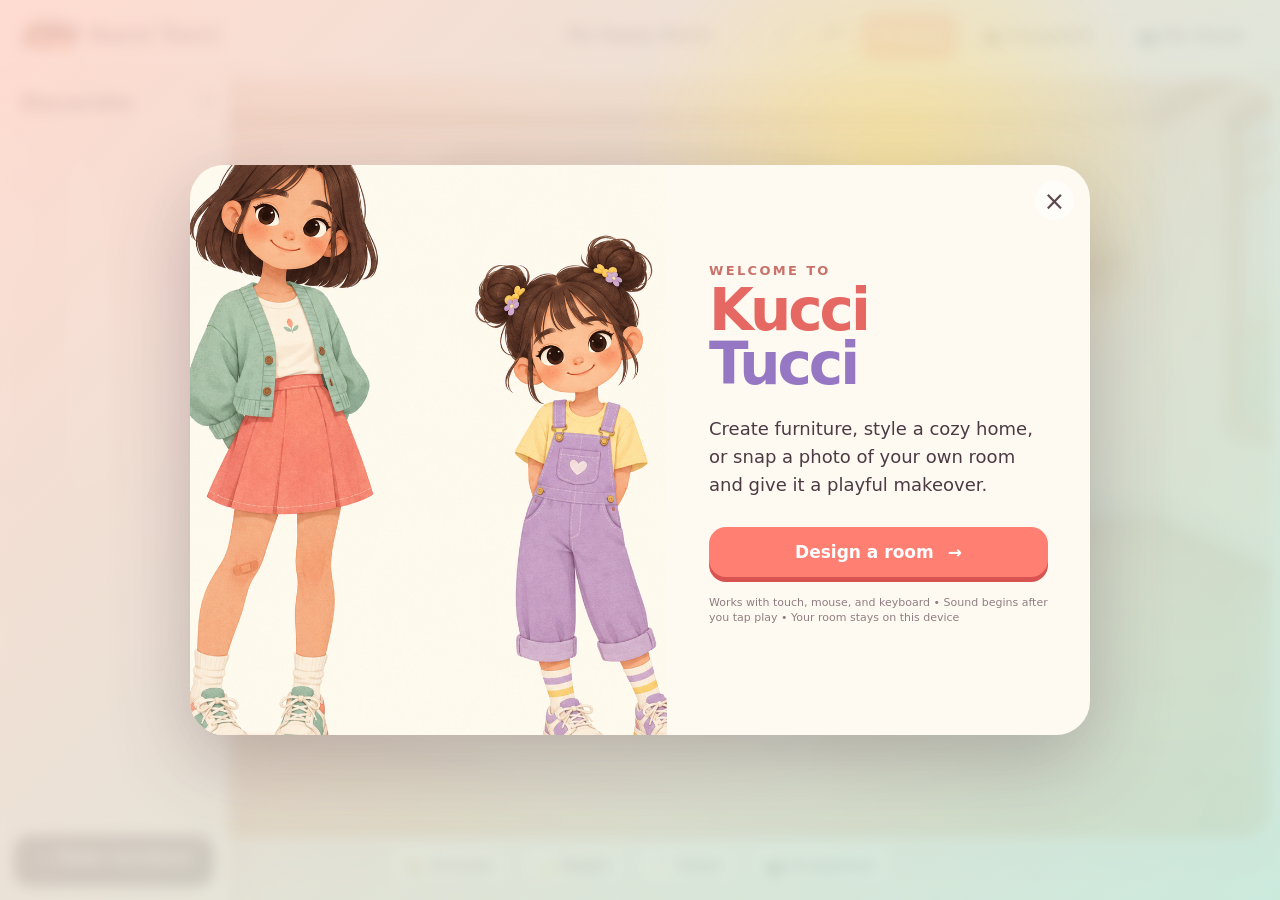
==== finished-game/index.html @ 60abf05b "Add files via upload" ====
<!doctype html>
<html lang="en">
<head>
  <meta charset="UTF-8">
  <meta name="viewport" content="width=device-width, initial-scale=1, viewport-fit=cover, user-scalable=no">
  <meta name="theme-color" content="#ff7f73">
  <title>Kucci Tucci — Room Creator</title>
  <link rel="manifest" href="manifest.webmanifest">
  <link rel="icon" href="assets/icon.svg">
  <link rel="stylesheet" href="styles.css">
</head>
<body>
  <div id="app">
    <header class="topbar">
      <button class="brand" id="homeBtn" aria-label="Open welcome screen"><img class="brand-faces" src="assets/art/kucci-tucci-logo.webp" alt=""><span>Kucci Tucci</span></button>
      <div class="room-name-wrap"><span aria-hidden="true">✦</span><input id="roomName" value="My Happy Room" maxlength="28" aria-label="Room name"><span aria-hidden="true">✦</span></div>
      <nav class="top-actions" aria-label="Room actions">
        <button id="soundBtn" class="icon-btn" title="Sound on or off" aria-label="Turn sound on or off">♪</button>
        <button id="undoBtn" class="icon-btn" title="Undo" aria-label="Undo">↶</button>
        <button id="saveBtn" class="pill-btn"><span>♥</span> Save</button>
        <button id="exportBtn" class="pill-btn secondary" title="Save room as a PNG image"><span>📸</span><span class="wide-label"> Snapshot</span></button>
        <button id="photoBtn" class="pill-btn secondary"><span>📷</span><span class="wide-label"> My Room</span></button>
        <input id="photoInput" type="file" accept="image/*" capture="environment" hidden>
      </nav>
    </header>

    <main class="game-shell">
      <aside class="catalog" aria-label="Furniture catalog">
        <div id="catalogResize" class="catalog-resize" title="Drag to resize catalog" aria-label="Drag to resize catalog"></div>
        <div class="catalog-title"><span>Decorate</span><button id="catalogToggle" aria-label="Close furniture catalog" aria-expanded="true">‹</button></div>
        <div id="categories" class="categories" role="tablist"></div>
        <div id="catalogItems" class="catalog-items"></div>
        <button id="makerBtn" class="maker-btn"><span>＋</span> Make furniture</button>
      </aside>

      <section class="room-wrap" aria-label="Your room">
        <div id="room" class="room theme-peach">
          <div class="room-bg" id="roomBg">
            <div class="window"><div class="sun"></div><i></i><b></b></div>
            <div class="shelf"><span></span><span></span><span></span></div>
            <div class="baseboard"></div>
            <div class="floor-lines"></div>
          </div>
          <div id="placedItems" class="placed-items"></div>
          <div class="drop-hint" id="dropHint">Tap to add • press and drag to move</div>
        </div>
        <div class="room-controls">
          <button id="sceneBtn">🏡 <span>Scenes</span></button>
          <button id="timeBtn">🌙 <span>Night</span></button>
          <button id="clearBtn">🧹 <span>Clear</span></button>
          <button id="snapshotBtn">📸 <span>Snapshot</span></button>
        </div>
      </section>
    </main>
  </div>

  <div id="selectionBar" class="selection-bar" hidden>
    <span id="selectedName" title="Drag this handle to move the controls">Item</span>
    <button data-action="back" aria-label="Send backward" title="Send backward">↓</button>
    <button data-action="front" aria-label="Bring forward" title="Bring forward">↑</button>
    <button data-action="rotate-left" aria-label="Rotate counter-clockwise" title="Rotate counter-clockwise">↺</button>
    <button data-action="rotate" aria-label="Rotate clockwise" title="Rotate clockwise">↻</button>
    <button data-action="face-west" aria-label="Face west" title="Turn object to face west">◀</button>
    <button data-action="face-forward" aria-label="Face forward" title="Turn object to face forward">◆</button>
    <button data-action="face-east" aria-label="Face east" title="Turn object to face east">▶</button>
    <button data-action="duplicate" aria-label="Duplicate" title="Copy object">⧉</button>
    <button data-action="delete" class="danger" aria-label="Delete" title="Delete object">✕</button>
  </div>

  <div id="welcome" class="modal-backdrop welcome open" role="dialog" aria-modal="true" aria-labelledby="welcomeTitle">
    <section class="welcome-card">
      <button class="close-modal" data-close="welcome" aria-label="Close">×</button>
      <div class="welcome-art">
        <img src="assets/kucci-tucci-reference.png" alt="Kucci and Tucci">
      </div>
      <div class="welcome-copy">
        <p class="eyebrow">WELCOME TO</p>
        <h1 id="welcomeTitle">Kucci <span>Tucci</span></h1>
        <p>Create furniture, style a cozy home, or snap a photo of your own room and give it a playful makeover.</p>
        <button id="playBtn" class="primary-btn">Design a room <span>→</span></button>
        <p class="tiny">Works with touch, mouse, and keyboard • Sound begins after you tap play • Your room stays on this device</p>
      </div>
    </section>
  </div>

  <div id="makerModal" class="modal-backdrop" role="dialog" aria-modal="true" aria-labelledby="makerTitle">
    <section class="maker-card">
      <button class="close-modal" data-close="makerModal" aria-label="Close">×</button>
      <div>
        <p class="eyebrow">FURNITURE STUDIO</p>
        <h2 id="makerTitle">Make something new</h2>
        <p>Choose a shape and make it yours.</p>
      </div>
      <div class="maker-layout">
        <div id="makerPreview" class="maker-preview"></div>
        <div class="maker-options">
          <fieldset><legend>What are we making?</legend><div id="makerTypes" class="option-grid"></div></fieldset>
          <fieldset><legend>Pick a color</legend><div id="makerColors" class="swatches"></div></fieldset>
          <label class="name-label">Give it a name<input id="makerName" maxlength="18" value="My creation"></label>
        </div>
      </div>
      <button id="createBtn" class="primary-btn">Create &amp; place <span>✦</span></button>
    </section>
  </div>

  <div id="photoModal" class="modal-backdrop" role="dialog" aria-modal="true" aria-labelledby="photoTitle">
    <section class="photo-card">
      <button class="close-modal" data-close="photoModal" aria-label="Close">×</button>
      <div class="photo-icon">📷</div>
      <h2 id="photoTitle">Decorate your own room</h2>
      <p>Take or choose a landscape photo. It stays on this device and becomes the backdrop for your furniture.</p>
      <button id="choosePhotoBtn" class="primary-btn">Choose or take photo</button>
      <button id="removePhotoBtn" class="text-btn">Use the illustrated room instead</button>
      <p class="privacy">For privacy, make sure the photo doesn’t show people, addresses, or personal information.</p>
    </section>
  </div>

  <div id="sceneModal" class="modal-backdrop" role="dialog" aria-modal="true" aria-labelledby="sceneTitle">
    <section class="scene-card">
      <button class="close-modal" data-close="sceneModal" aria-label="Close">×</button>
      <p class="eyebrow">CHOOSE A VIEW</p>
      <h2 id="sceneTitle">Where should we decorate?</h2>
      <p>Each room has its own cute, chill soundtrack.</p>
      <div class="scene-grid">
        <button class="scene-option" data-scene="city"><img src="assets/art/room-city.webp" alt="Pastel city apartment"><span>🌆 City</span><small>Lo-fi sparkle</small></button>
        <button class="scene-option" data-scene="suburban"><img src="assets/art/room-suburban.webp" alt="Sunny suburban room"><span>🌳 Suburban</span><small>Sunny daydream</small></button>
        <button class="scene-option" data-scene="coastal"><img src="assets/art/room-coastal.webp" alt="Airy coastal room"><span>🌊 Coastal</span><small>Ocean breeze</small></button>
        <button class="scene-option" data-scene="desert"><img src="assets/art/room-desert.webp" alt="Warm desert room"><span>🌵 Desert</span><small>Sunset kalimba</small></button>
      </div>
    </section>
  </div>

  <div id="toast" class="toast" role="status" aria-live="polite"></div>
  <script src="assets-data.js"></script>
  <script src="app.js"></script>
</body>
</html>
---- finished-game/styles.css ----
:root{--ink:#4c3a45;--cream:#fffaf2;--coral:#ff7f73;--coral-dark:#ea615a;--mint:#9fdac8;--lilac:#c5a7e8;--yellow:#ffd773;--line:#dfcfc4;--shadow:0 16px 45px #704d5226}*{box-sizing:border-box}html,body{height:100%;margin:0;overflow:hidden}body{font-family:"Trebuchet MS",Avenir,system-ui,sans-serif;color:var(--ink);background:#f3eae1;-webkit-tap-highlight-color:transparent}button,input{font:inherit}button{color:inherit;cursor:pointer}button:focus-visible,input:focus-visible{outline:4px solid #5daed1;outline-offset:2px}.topbar{height:72px;padding:max(10px,env(safe-area-inset-top)) max(16px,env(safe-area-inset-right)) 10px max(16px,env(safe-area-inset-left));display:flex;align-items:center;justify-content:space-between;background:#fffaf4;border-bottom:2px solid #eadfd7;position:relative;z-index:30}.brand{border:0;background:transparent;display:flex;align-items:center;gap:10px;font-weight:900;font-size:21px}.brand-mark{width:42px;height:42px;border-radius:15px;display:grid;place-items:center;color:#fff;background:var(--coral);transform:rotate(-4deg);box-shadow:0 4px 0 #d85352}.room-name-wrap{position:absolute;left:50%;transform:translateX(-50%);display:flex;align-items:center;gap:9px;color:#d79583}.room-name-wrap input{width:190px;border:0;border-bottom:2px dashed #dabfb2;text-align:center;color:var(--ink);font-weight:800;background:transparent;padding:5px}.top-actions{display:flex;gap:8px}.pill-btn,.icon-btn{height:42px;border:0;border-radius:14px;font-weight:800;background:var(--coral);color:#fff;padding:0 16px;box-shadow:0 4px 0 #d55751}.pill-btn:active,.icon-btn:active,.primary-btn:active,.maker-btn:active{transform:translateY(3px);box-shadow:none}.pill-btn.secondary{background:#fff;color:var(--ink);border:2px solid #eadbd3;box-shadow:none}.icon-btn{width:42px;padding:0;background:#fff;color:var(--ink);border:2px solid #eadbd3;box-shadow:none;font-size:24px}.game-shell{height:calc(100% - 72px);display:grid;grid-template-columns:250px minmax(0,1fr)}.catalog{background:#fffaf4;border-right:2px solid #eadfd7;padding:18px 14px calc(18px + env(safe-area-inset-bottom));display:flex;flex-direction:column;min-height:0;position:relative;z-index:20}.catalog-title{font-size:22px;font-weight:900;display:flex;justify-content:space-between;align-items:center;padding:0 7px 12px}.catalog-title button{display:none;border:0;background:#f3e7df;border-radius:50%;width:32px;height:32px}.categories{display:flex;gap:6px;overflow:auto;padding:3px 2px 12px;scrollbar-width:none}.category{border:0;border-radius:14px;background:#f1e7df;min-width:45px;height:43px;font-size:21px}.category.active{background:var(--yellow);box-shadow:inset 0 -3px 0 #e8b64d}.catalog-items{display:grid;grid-template-columns:1fr 1fr;gap:10px;overflow:auto;padding:2px 4px 12px}.catalog-item{position:relative;min-height:95px;border:2px solid #eaded5;border-radius:17px;background:#fff;padding:8px;display:flex;flex-direction:column;align-items:center;justify-content:center;gap:4px}.catalog-item:hover{border-color:var(--coral);transform:translateY(-1px)}.catalog-item .furniture{transform:scale(.7);position:relative;inset:auto}.catalog-item small{font-size:11px;font-weight:800;color:#846e78}.maker-btn{margin-top:auto;border:0;border-radius:16px;background:var(--ink);color:#fff;padding:13px 8px;font-weight:900;box-shadow:0 4px 0 #281f25}.room-wrap{min-width:0;min-height:0;padding:20px 20px 76px;position:relative;display:grid;place-items:center;background:repeating-linear-gradient(45deg,#eee3da 0,#eee3da 10px,#f2e9e1 10px,#f2e9e1 20px)}.room{width:min(100%,1180px);aspect-ratio:16/9;max-height:100%;position:relative;overflow:hidden;border-radius:28px;box-shadow:var(--shadow),0 0 0 7px #fff9f2;background:#f8c8b7;touch-action:none}.room-bg{position:absolute;inset:0;background:linear-gradient(#facabd 0 68%,#d7aa81 68%);background-size:cover;background-position:center}.room-bg.photo-mode:after{content:"";position:absolute;inset:0;background:linear-gradient(180deg,#fff2 55%,#4d2d2220);pointer-events:none}.theme-mint .room-bg{background:linear-gradient(#c9eadc 0 68%,#d2aa82 68%)}.theme-lilac .room-bg{background:linear-gradient(#ddd0ee 0 68%,#d6b18e 68%)}.theme-sky .room-bg{background:linear-gradient(#cde6ee 0 68%,#cfa47e 68%)}.window{position:absolute;width:25%;height:36%;left:12%;top:14%;background:#9ed8e7;border:12px solid #fff8ee;border-radius:8px;box-shadow:0 7px 0 #c48f7d}.window:before,.window:after{content:"";position:absolute;background:#fff8ee;z-index:2}.window:before{width:7px;height:100%;left:50%}.window:after{height:7px;width:100%;top:50%}.sun{width:36px;height:36px;border-radius:50%;background:#ffe18a;position:absolute;right:16px;top:15px}.window i,.window b{position:absolute;bottom:0;background:#83be9d;width:65%;height:34%;border-radius:100% 100% 0 0}.window i{left:-12%;}.window b{right:-18%;height:48%;background:#70ad8d}.shelf{position:absolute;right:12%;top:21%;width:24%;height:12px;border-radius:8px;background:#945c4b;box-shadow:0 6px 0 #633d36}.shelf span{position:absolute;bottom:12px;width:28px;background:#f1ecdc;border-radius:5px 5px 2px 2px}.shelf span:nth-child(1){height:49px;left:14%;background:#d59ab1}.shelf span:nth-child(2){height:63px;left:40%;background:#81bcb0}.shelf span:nth-child(3){height:40px;left:64%;background:#f1c561}.baseboard{position:absolute;left:0;right:0;top:66.5%;height:16px;background:#fff5e9;box-shadow:0 4px 0 #b68168}.floor-lines{position:absolute;inset:68% 0 0;background:repeating-linear-gradient(105deg,transparent 0 95px,#a8796052 97px 100px)}.placed-items{position:absolute;inset:0}.drop-hint{position:absolute;left:50%;top:76%;transform:translate(-50%,-50%);background:#fffceddd;padding:10px 18px;border-radius:99px;font-weight:800;color:#8a6b68;pointer-events:none;transition:.25s}.drop-hint.hide{opacity:0}.placed{position:absolute;display:grid;place-items:center;width:120px;height:120px;transform-origin:center;cursor:grab;touch-action:none;user-select:none}.placed:active{cursor:grabbing}.placed.selected:after{content:"";position:absolute;inset:-5px;border:3px dashed #fff;border-radius:18px;filter:drop-shadow(0 1px 1px #673e55)}.furniture{width:100px;height:90px;position:relative;filter:drop-shadow(0 7px 3px #60423133);--item-color:#ec8c80}.furniture:before,.furniture:after{content:"";position:absolute}.furniture.sofa{height:72px;background:var(--item-color);border-radius:22px 22px 12px 12px;bottom:4px;border:3px solid #65424b}.furniture.sofa:before{inset:27px 8px 8px;border-radius:10px;background:#ffffff30;border:2px solid #65424b}.furniture.sofa:after{width:70px;height:30px;left:12px;top:0;border:3px solid #65424b;border-radius:18px;background:var(--item-color)}.furniture.bed{height:58px;background:var(--item-color);border:3px solid #65424b;border-radius:9px;bottom:-15px}.furniture.bed:before{width:24px;height:45px;left:7px;top:6px;background:#fff8e9;border-radius:8px;border:2px solid #65424b}.furniture.bed:after{left:-6px;right:-6px;bottom:-9px;height:10px;background:#704a43;border-radius:3px}.furniture.table{height:28px;background:var(--item-color);border-radius:50%;border:3px solid #65424b;top:15px}.furniture.table:before{width:13px;height:48px;background:#765047;left:41px;top:22px}.furniture.table:after{width:64px;height:9px;background:#765047;left:16px;top:64px;border-radius:8px}.furniture.lamp{width:60px;height:45px;left:20px;background:var(--item-color);clip-path:polygon(20% 0,80% 0,100% 100%,0 100%);top:4px}.furniture.lamp:before{width:8px;height:40px;background:#765047;left:26px;top:42px}.furniture.lamp:after{width:42px;height:10px;border-radius:50%;background:#765047;left:9px;top:78px}.furniture.plant:before{width:56px;height:62px;left:22px;top:0;background:var(--item-color);border-radius:60% 15% 55% 25%;transform:rotate(-25deg);box-shadow:24px 3px 0 var(--item-color),8px -12px 0 var(--item-color)}.furniture.plant:after{width:57px;height:41px;left:22px;bottom:0;background:#d17d61;border:3px solid #65424b;border-radius:5px 5px 18px 18px}.furniture.rug{width:105px;height:62px;top:18px;border-radius:50%;background:repeating-radial-gradient(circle,var(--item-color) 0 14px,#fff7e855 15px 21px);border:3px solid #65424b}.furniture.poster{width:65px;height:82px;left:18px;background:var(--item-color);border:7px solid #fff6e9;box-shadow:0 0 0 3px #65424b;display:grid;place-items:center}.furniture.poster:after{content:"♥";font-size:30px;color:#fff}.furniture.character{height:110px;filter:drop-shadow(0 5px 2px #55343530)}.character .head{position:absolute;width:56px;height:54px;left:22px;top:3px;border-radius:48% 48% 45% 45%;background:#f5b38c;border:3px solid #5b3d3d;z-index:2}.character .head:before{content:"••";letter-spacing:15px;font-size:18px;color:#3e292a;position:absolute;left:8px;top:17px}.character .hair{position:absolute;width:65px;height:46px;left:17px;top:0;background:#51352f;border-radius:50% 50% 34% 34%;z-index:3;clip-path:polygon(0 0,100% 0,100% 60%,83% 42%,75% 76%,60% 38%,50% 73%,34% 35%,20% 72%,0 59%)}.character .body{position:absolute;width:60px;height:61px;left:20px;top:49px;background:var(--item-color);border:3px solid #5b3d3d;border-radius:17px 17px 11px 11px}.character.tucci{transform:scale(.85);transform-origin:bottom}.character.tucci .hair:before,.character.tucci .hair:after{content:"";position:absolute;width:27px;height:27px;background:#51352f;border-radius:50%;top:-9px}.character.tucci .hair:before{left:-10px}.character.tucci .hair:after{right:-10px}.room-controls{position:absolute;bottom:18px;left:50%;transform:translateX(-50%);display:flex;gap:9px}.room-controls button{border:2px solid #dfd0c6;border-radius:14px;background:#fffaf4;padding:9px 14px;font-weight:800;box-shadow:0 4px 12px #563e4320}.selection-bar{position:fixed;z-index:50;left:50%;bottom:calc(20px + env(safe-area-inset-bottom));transform:translateX(-50%);background:#fffaf4;border:2px solid #eadbd3;border-radius:18px;padding:7px;box-shadow:var(--shadow);display:flex;align-items:center;gap:5px}.selection-bar[hidden]{display:none}.selection-bar span{font-weight:900;padding:0 9px;max-width:130px;white-space:nowrap;overflow:hidden;text-overflow:ellipsis}.selection-bar button{border:0;width:38px;height:38px;border-radius:11px;background:#efe4dc;font-weight:900}.selection-bar .danger{background:#ffe2de;color:#c34343}.modal-backdrop{position:fixed;inset:0;z-index:100;background:#4d394d99;backdrop-filter:blur(7px);display:none;place-items:center;padding:20px}.modal-backdrop.open{display:grid}.welcome{background:radial-gradient(circle at 70% 20%,#fce48fbb,transparent 24%),linear-gradient(135deg,#ffd6cbdd,#c6eadcdd)}.welcome-card{width:min(900px,95vw);height:min(570px,88vh);background:#fffaf1;border-radius:34px;box-shadow:0 25px 80px #5035454d;overflow:hidden;display:grid;grid-template-columns:1.06fr .94fr;position:relative}.welcome-art{background:#f8d9c8;overflow:hidden;display:grid;place-items:center}.welcome-art img{width:115%;height:115%;object-fit:cover;object-position:center}.welcome-copy{padding:55px 42px;display:flex;flex-direction:column;justify-content:center}.eyebrow{font-size:13px;letter-spacing:.18em;font-weight:900;color:#ca726a;margin:0 0 6px}.welcome h1{font-size:58px;line-height:.92;margin:0 0 24px;color:#e56862;letter-spacing:-3px}.welcome h1 span{display:block;color:#9677c3}.welcome-copy>p:not(.eyebrow,.tiny){font-size:18px;line-height:1.55;margin:0 0 28px}.tiny{font-size:11px;line-height:1.4;color:#907d83;margin-top:18px}.close-modal{position:absolute;right:16px;top:16px;z-index:5;width:39px;height:39px;border-radius:50%;border:0;background:#fff9;color:#5d4850;font-size:26px}.primary-btn{border:0;border-radius:17px;background:var(--coral);color:#fff;padding:15px 21px;font-weight:900;font-size:17px;box-shadow:0 5px 0 #d85352}.primary-btn span{margin-left:8px}.maker-card,.photo-card{width:min(760px,94vw);max-height:92vh;overflow:auto;background:#fffaf2;border-radius:30px;padding:30px;box-shadow:var(--shadow);position:relative}.maker-card h2,.photo-card h2{font-size:31px;margin:4px 0}.maker-card p,.photo-card p{margin:3px 0 20px;color:#846f77}.maker-layout{display:grid;grid-template-columns:230px 1fr;gap:26px;margin:20px 0}.maker-preview{border-radius:24px;min-height:230px;background:repeating-linear-gradient(45deg,#f0e6dc 0,#f0e6dc 12px,#f6eee6 12px,#f6eee6 24px);display:grid;place-items:center}.maker-preview .furniture{transform:scale(1.5)}fieldset{border:0;padding:0;margin:0 0 17px}legend,.name-label{font-size:13px;font-weight:900;margin-bottom:8px}.option-grid{display:grid;grid-template-columns:repeat(4,1fr);gap:7px}.type-option{border:2px solid #e4d5ca;background:#fff;border-radius:12px;padding:8px 5px;font-size:12px;font-weight:800}.type-option.active{border-color:var(--coral);background:#fff0ed}.swatches{display:flex;gap:9px}.swatch{width:38px;height:38px;border:3px solid #fff;border-radius:50%;box-shadow:0 0 0 2px #dfd1c7}.swatch.active{box-shadow:0 0 0 3px var(--ink)}.name-label{display:flex;flex-direction:column;gap:6px}.name-label input{border:2px solid #dfd1c7;border-radius:12px;padding:10px;background:#fff}.maker-card>.primary-btn{width:100%}.photo-card{width:min(460px,94vw);text-align:center}.photo-icon{font-size:56px}.photo-card .primary-btn{width:100%;margin:12px 0}.text-btn{border:0;background:transparent;text-decoration:underline;font-weight:800}.photo-card .privacy{font-size:12px;background:#fff0c9;padding:12px;border-radius:12px;margin:22px 0 0}.toast{position:fixed;z-index:200;left:50%;top:90px;transform:translate(-50%,-20px);padding:11px 18px;border-radius:99px;background:var(--ink);color:white;font-weight:800;opacity:0;pointer-events:none;transition:.25s}.toast.show{opacity:1;transform:translate(-50%,0)}
@media(max-width:800px){.topbar{height:58px;padding-top:max(6px,env(safe-area-inset-top));padding-bottom:6px}.brand{font-size:0}.brand-mark{width:37px;height:37px;font-size:14px}.room-name-wrap input{width:130px;font-size:13px}.game-shell{height:calc(100% - 58px);grid-template-columns:104px minmax(0,1fr)}.catalog{padding:8px 6px calc(8px + env(safe-area-inset-bottom))}.catalog-title span{font-size:14px}.categories{gap:3px;padding-bottom:6px}.category{min-width:34px;height:34px;font-size:16px;border-radius:10px}.catalog-items{grid-template-columns:1fr;gap:5px}.catalog-item{min-height:69px;padding:2px}.catalog-item .furniture{transform:scale(.5);margin:-16px}.catalog-item small{font-size:9px}.maker-btn{font-size:11px;padding:9px 2px}.room-wrap{padding:10px 10px 56px}.room{border-radius:17px;box-shadow:var(--shadow),0 0 0 4px #fff9f2}.room-controls{bottom:8px}.room-controls button{padding:7px 9px;font-size:12px}.selection-bar{bottom:calc(7px + env(safe-area-inset-bottom));padding:4px}.selection-bar span{display:none}.selection-bar button{width:34px;height:34px}.wide-label{display:none}.pill-btn{padding:0 10px;height:37px}.icon-btn{height:37px;width:37px}.welcome-card{grid-template-columns:1fr 1fr;height:min(390px,90vh)}.welcome-copy{padding:28px 24px}.welcome h1{font-size:40px;margin-bottom:13px}.welcome-copy>p:not(.eyebrow,.tiny){font-size:13px;margin-bottom:16px}.tiny{display:none}.primary-btn{padding:12px;font-size:14px}.maker-card{padding:22px}.maker-layout{grid-template-columns:160px 1fr;gap:14px;margin:10px 0}.maker-preview{min-height:185px}.option-grid{grid-template-columns:repeat(4,1fr)}.type-option{font-size:10px}.placed{width:90px;height:90px}.placed>.furniture{transform:scale(.78)}}
@media(max-width:650px) and (orientation:portrait){body{overflow:auto}.topbar{position:sticky;top:0}.game-shell{height:auto;min-height:calc(100vh - 58px);display:flex;flex-direction:column-reverse}.catalog{height:238px;border-right:0;border-top:2px solid #eadfd7}.catalog-title{display:none}.categories{flex-shrink:0}.catalog-items{grid-template-columns:repeat(4,1fr)}.catalog-item{min-width:72px}.maker-btn{position:absolute;right:8px;top:8px;width:105px}.room-wrap{height:55vh;min-height:340px;padding:12px 10px 58px}.room{aspect-ratio:auto;height:100%;width:100%}.room-name-wrap{display:none}.welcome-card{display:block;height:min(650px,92vh);overflow:auto}.welcome-art{height:48%}.welcome-copy{height:52%;text-align:center}.maker-layout{grid-template-columns:1fr}.maker-preview{min-height:145px}.maker-preview .furniture{transform:scale(1.1)}.option-grid{grid-template-columns:repeat(4,1fr)}}
@media(prefers-reduced-motion:reduce){*{scroll-behavior:auto!important;transition:none!important}}

/* Painted game-art upgrade */
.theme-peach .room-bg,.theme-mint .room-bg,.theme-lilac .room-bg,.theme-sky .room-bg{background:#f6cfbd url('assets/art/room-pastel.webp') center/cover no-repeat;transition:filter .35s}
.room-bg:before{content:"";position:absolute;inset:0;pointer-events:none;mix-blend-mode:color;opacity:0;transition:.35s}
.theme-mint .room-bg:before{background:#a9dfc9;opacity:.2}.theme-lilac .room-bg:before{background:#c4ace4;opacity:.2}.theme-sky .room-bg:before{background:#9ecfe2;opacity:.18}.room-bg.photo-mode:before{display:none}
.room-bg:not(.photo-mode)>.window,.room-bg:not(.photo-mode)>.shelf,.room-bg:not(.photo-mode)>.baseboard,.room-bg:not(.photo-mode)>.floor-lines{display:none}
.placed{width:160px;height:140px;will-change:left,top,transform}.placed:active,.placed.dragging{cursor:grabbing}.placed.dragging{filter:drop-shadow(0 16px 10px #51333d44)}
.furniture.art{width:150px;height:125px;display:grid;place-items:center;filter:none}.furniture.art:before,.furniture.art:after{display:none}.furniture.art img{width:100%;height:100%;object-fit:contain;pointer-events:none;filter:var(--art-filter,none) drop-shadow(0 8px 4px #573b4133)}.furniture.art.lamp,.furniture.art.poster{width:105px;height:140px}.furniture.art.rug{width:165px;height:110px}
.catalog-item .furniture.art{width:100px;height:70px;transform:none;margin:0}.catalog-item .furniture.art.lamp,.catalog-item .furniture.art.poster{width:62px;height:78px}.catalog-item .furniture.art.rug{width:105px;height:68px}
@media(max-width:800px){.placed{width:125px;height:110px}.placed>.furniture.art{transform:scale(.82)}.catalog-item .furniture.art{transform:scale(.72);margin:-10px}}

/* Scene picker, character art, and flexible catalog */
.game-shell{grid-template-columns:var(--catalog-width,270px) minmax(0,1fr)}
.brand-faces{width:58px;height:46px;object-fit:contain;filter:drop-shadow(0 3px 0 #f3b09e)}
.catalog{overflow:visible}.catalog-items{min-height:0;overscroll-behavior:contain;scrollbar-gutter:stable}.catalog-resize{position:absolute;z-index:5;right:-8px;top:0;bottom:0;width:16px;cursor:col-resize;touch-action:none}.catalog-resize:after{content:"";position:absolute;right:5px;top:45%;width:5px;height:54px;border-radius:9px;background:#c9b7ac;box-shadow:0 0 0 3px #fff9f2}.catalog-resize:hover:after,.catalog-resize.dragging:after{background:var(--coral)}
.furniture.art{position:relative!important;inset:auto!important;top:auto!important;right:auto!important;bottom:auto!important;left:auto!important;background:transparent!important;border:0!important;border-radius:0!important;box-shadow:none!important;clip-path:none!important;padding:0!important}
.furniture.art.character-art{height:150px;width:105px}.furniture.art.character-art.tucci{height:140px;width:105px}.catalog-item .furniture.art.character-art{height:78px;width:58px}.catalog-item .furniture.art.character-art.tucci{height:74px;width:60px}
.scene-card{width:min(850px,95vw);max-height:92vh;overflow:auto;background:#fffaf2;border-radius:30px;padding:30px;box-shadow:var(--shadow);position:relative}.scene-card h2{font-size:31px;margin:4px 0}.scene-card>p:not(.eyebrow){margin:4px 0 20px;color:#846f77}.scene-grid{display:grid;grid-template-columns:1fr 1fr;gap:14px}.scene-option{border:3px solid transparent;background:#f1e6dc;border-radius:20px;padding:8px;text-align:left;overflow:hidden}.scene-option:hover,.scene-option.active{border-color:var(--coral);background:#fff}.scene-option img{width:100%;aspect-ratio:16/8.2;object-fit:cover;border-radius:13px;display:block;margin-bottom:8px}.scene-option span{font-size:16px;font-weight:900;margin-left:4px}.scene-option small{float:right;margin:4px 5px 0 0;color:#806b72}
.scene-city .room-bg{background-image:url('assets/art/room-city.webp')}.scene-suburban .room-bg{background-image:url('assets/art/room-suburban.webp')}.scene-coastal .room-bg{background-image:url('assets/art/room-coastal.webp')}.scene-desert .room-bg{background-image:url('assets/art/room-desert.webp')}
@media(max-width:800px){.game-shell{grid-template-columns:118px minmax(0,1fr)}.catalog-resize{display:none}.brand-faces{width:43px;height:39px}.scene-card{padding:20px}.scene-grid{gap:8px}.scene-option span{font-size:12px}.scene-option small{display:none}}
@media(max-width:650px) and (orientation:portrait){.game-shell{display:flex}.catalog{overflow:hidden}.scene-grid{grid-template-columns:1fr 1fr}}

/* Consistent catalog boundaries and realistic object scale */
.catalog-items{align-content:start}.catalog-item{height:112px;min-height:112px;padding:7px;display:grid;grid-template-rows:minmax(0,1fr) 24px;gap:2px;overflow:hidden;justify-items:stretch}.catalog-thumb{width:100%;min-height:0;display:grid;place-items:center;overflow:hidden}.catalog-thumb .furniture,.catalog-thumb .furniture.art,.catalog-thumb .furniture.art.character-art,.catalog-thumb .furniture.art.character-art.tucci{position:relative!important;inset:auto!important;width:100%!important;height:100%!important;max-width:100%!important;max-height:100%!important;transform:none!important;margin:0!important}.catalog-thumb .furniture.art img{width:100%;height:100%;object-fit:contain}.catalog-item small{position:relative;z-index:2;height:24px;line-height:24px;align-self:end;text-align:center;white-space:nowrap;overflow:hidden;text-overflow:ellipsis;background:#fff;font-size:10px;border-radius:7px;padding:0 3px}
.placed .furniture.art{width:100%;height:100%;transform:none}.placed.type-sofa{width:230px;height:160px}.placed.type-bed{width:245px;height:185px}.placed.type-table{width:135px;height:145px}.placed.type-lamp{width:90px;height:175px}.placed.type-plant{width:88px;height:105px}.placed.type-rug{width:220px;height:120px}.placed.type-poster{width:90px;height:130px}.placed.type-kucci{width:100px;height:220px}.placed.type-tucci{width:92px;height:190px}.placed.type-cat{width:82px;height:100px}.placed.type-dog{width:90px;height:100px}.placed.type-rabbit{width:76px;height:78px}.placed.type-turtle{width:82px;height:62px}
.scene-city.time-night .room-bg{background-image:url('assets/art/room-city-night.webp')}.scene-suburban.time-night .room-bg{background-image:url('assets/art/room-suburban-night.webp')}.scene-coastal.time-night .room-bg{background-image:url('assets/art/room-coastal-night.webp')}.scene-desert.time-night .room-bg{background-image:url('assets/art/room-desert-night.webp')}
@media(max-width:800px){.catalog-item{height:91px;min-height:91px;padding:4px;grid-template-rows:minmax(0,1fr) 19px}.catalog-item small{height:19px;line-height:19px;font-size:8px}.placed.type-sofa{width:175px;height:122px}.placed.type-bed{width:185px;height:140px}.placed.type-table{width:102px;height:110px}.placed.type-lamp{width:68px;height:132px}.placed.type-plant{width:66px;height:79px}.placed.type-rug{width:165px;height:90px}.placed.type-poster{width:68px;height:98px}.placed.type-kucci{width:75px;height:165px}.placed.type-tucci{width:69px;height:143px}.placed.type-cat{width:62px;height:75px}.placed.type-dog{width:68px;height:75px}.placed.type-rabbit{width:57px;height:59px}.placed.type-turtle{width:62px;height:47px}}
@media(max-width:650px) and (orientation:portrait){.catalog-item{height:88px;min-height:88px}.catalog-thumb{height:61px}}
.placed .furniture.art.character-art.tucci{width:100%;height:100%}

/* Complete thumbnail fit, expanded collection, and viewport controls */
.catalog-items{overflow:scroll;grid-template-columns:repeat(2,minmax(92px,1fr));min-width:194px;scrollbar-width:auto;scrollbar-color:#c6ada2 #f3e7df}.catalog-items::-webkit-scrollbar{width:10px;height:10px}.catalog-items::-webkit-scrollbar-thumb{background:#c6ada2;border:2px solid #f3e7df;border-radius:10px}.catalog-items::-webkit-scrollbar-corner{background:#f3e7df}.catalog-thumb{padding:7px 10px 5px}.catalog-thumb .furniture,.catalog-thumb .furniture.art,.catalog-thumb .furniture.art.character-art,.catalog-thumb .furniture.art.character-art.tucci{max-width:calc(100% - 4px)!important;max-height:calc(100% - 4px)!important}.catalog-thumb .furniture.art img{max-width:100%;max-height:100%;object-fit:contain}
.placed.selected:after{inset:0;box-sizing:border-box;border-radius:16px}
.placed.type-sofa-blue,.placed.type-sofa-floral{width:230px;height:160px}.placed.type-bed-canopy{width:225px;height:220px}.placed.type-bed-modern{width:245px;height:165px}.placed.type-table-desk{width:170px;height:150px}.placed.type-table-coffee{width:170px;height:100px}.placed.type-chair-shell{width:125px;height:145px}.placed.type-chair-bean{width:135px;height:115px}.placed.type-books-stack{width:74px;height:55px}.placed.type-books-basket{width:82px;height:66px}.placed.type-toy-bear{width:72px;height:86px}.placed.type-toy-blocks{width:96px;height:60px}
.room-controls{position:fixed;z-index:45;left:calc(var(--catalog-width,270px) + (100vw - var(--catalog-width,270px))/2);bottom:calc(10px + env(safe-area-inset-bottom));max-width:calc(100vw - var(--catalog-width,270px) - 24px);overflow-x:auto;padding:4px;background:#f3eae1dd;border-radius:18px;backdrop-filter:blur(6px);scrollbar-width:none}.room-controls::-webkit-scrollbar{display:none}.selection-bar{bottom:calc(69px + env(safe-area-inset-bottom))}
@media(max-width:800px){.catalog-items{grid-template-columns:repeat(2,minmax(88px,1fr));min-width:184px}.catalog-thumb{padding:6px 9px 4px}.placed.type-sofa-blue,.placed.type-sofa-floral{width:175px;height:122px}.placed.type-bed-canopy{width:170px;height:165px}.placed.type-bed-modern{width:185px;height:124px}.placed.type-table-desk{width:128px;height:113px}.placed.type-table-coffee{width:128px;height:75px}.placed.type-chair-shell{width:94px;height:109px}.placed.type-chair-bean{width:102px;height:86px}.placed.type-books-stack{width:56px;height:41px}.placed.type-books-basket{width:62px;height:50px}.placed.type-toy-bear{width:54px;height:65px}.placed.type-toy-blocks{width:72px;height:45px}.room-controls{left:calc(118px + (100vw - 118px)/2);max-width:calc(100vw - 130px);bottom:calc(6px + env(safe-area-inset-bottom))}.room-controls button{flex:0 0 auto}.selection-bar{bottom:calc(59px + env(safe-area-inset-bottom))}}
@media(max-width:650px) and (orientation:portrait){.catalog-items{grid-template-columns:repeat(4,minmax(78px,1fr));min-width:324px}.room-controls{left:50%;max-width:calc(100vw - 14px)}}
.catalog-items{min-width:0}@media(max-width:800px){.catalog-items{min-width:0}}@media(max-width:650px) and (orientation:portrait){.catalog-items{min-width:0}}

/* Responsive full-stage layout and visible scroll controls */
.room-wrap{position:relative;display:block;padding:0}.room{position:absolute;left:12px;right:12px;top:12px;bottom:70px;width:auto;max-width:none;height:auto;max-height:none;aspect-ratio:auto}.room-bg:not(.photo-mode){background-size:100% 100%}.room-bg.photo-mode{background-size:cover}
.catalog-items{flex:1 1 0;height:0;min-height:72px;overflow-x:scroll;overflow-y:scroll}.categories{flex:0 0 auto;overflow-x:scroll;overflow-y:hidden;scrollbar-width:auto;padding-bottom:10px}.categories::-webkit-scrollbar{height:9px}.categories::-webkit-scrollbar-thumb{background:#c6ada2;border:2px solid #f3e7df;border-radius:10px}.categories::-webkit-scrollbar-track{background:#f3e7df}.category{flex:0 0 auto}
.selection-bar{position:fixed;right:auto;bottom:auto;transform:none;z-index:70;max-width:calc(100vw - 12px);overflow-x:auto;overflow-y:hidden;scrollbar-width:thin;overscroll-behavior:contain}.selection-bar span{position:sticky;left:0;z-index:2;cursor:grab;touch-action:none;background:#fffaf4;border-radius:10px;box-shadow:5px 0 8px #fffaf4}.selection-bar span:active{cursor:grabbing}.selection-bar button{flex:0 0 auto}.placed.selected:after{inset:0;width:100%;height:100%;pointer-events:none}
@media(max-width:800px){.room{left:7px;right:7px;top:7px;bottom:56px}.categories{padding-bottom:8px}.selection-bar{max-width:calc(100vw - 8px)}}
@media(max-width:650px) and (orientation:portrait){.room{left:8px;right:8px;top:8px;bottom:57px}}

/* Full-width room with an overlay catalog drawer */
.game-shell{display:block;position:relative;overflow:hidden}.game-shell .room-wrap{position:absolute;inset:0;width:auto;height:auto;min-height:0}.game-shell .room{left:8px;right:8px;top:8px;bottom:62px}.game-shell .catalog{position:absolute;z-index:35;left:0;top:0;bottom:0;width:var(--catalog-width,230px);height:auto;min-height:0;background:#fffaf4f2;box-shadow:10px 0 28px #5b3e4920;backdrop-filter:blur(8px);transition:transform .25s ease}.catalog-title button{display:grid;place-items:center;position:absolute;right:5px;top:12px;z-index:3}.catalog-title{padding-right:34px}.catalog.catalog-collapsed{transform:translateX(calc(-100% + 39px))}.catalog.catalog-collapsed .catalog-resize{display:none}.catalog.catalog-collapsed .catalog-title button{right:4px}.room-controls{left:50%;max-width:calc(100vw - 24px)}
@media(max-width:800px){.game-shell{display:block}.game-shell .catalog{width:var(--catalog-width,200px);height:auto;border-right:2px solid #eadfd7;border-top:0}.game-shell .room{left:5px;right:5px;top:5px;bottom:55px}.room-controls{left:50%;max-width:calc(100vw - 12px)}}
@media(max-width:650px) and (orientation:portrait){.game-shell{display:block;height:calc(100vh - 58px);min-height:0}.game-shell .catalog{height:auto}.game-shell .room-wrap{height:auto;min-height:0}.game-shell .room{left:5px;right:5px;top:5px;bottom:55px}}
.game-shell .catalog-title{display:flex;padding-right:34px}

/* Keep the absolute-positioned room and catalog inside a non-collapsing viewport. */
.game-shell{height:calc(100vh - 72px);height:calc(100dvh - 72px);min-height:300px}
@media(max-width:800px){.game-shell{height:calc(100vh - 58px);height:calc(100dvh - 58px);min-height:260px}}
@media(max-width:650px) and (orientation:portrait){.game-shell{height:calc(100vh - 58px);height:calc(100dvh - 58px);min-height:420px}}

/* Final compact-control and artwork-boundary pass */
#exportBtn .wide-label{display:inline}
.catalog-item{height:124px;min-height:124px;grid-template-rows:minmax(0,1fr) 24px}
.catalog-thumb{padding:9px 12px 6px;overflow:hidden}
.catalog-thumb .furniture.art{display:grid!important;place-items:center!important;overflow:hidden!important}
.catalog-thumb .furniture.art img{width:auto!important;height:auto!important;max-width:88%!important;max-height:88%!important;object-fit:contain!important;object-position:center!important}
.catalog-thumb .furniture.art.character-art img{max-width:82%!important;max-height:82%!important}
.placed .furniture.art{overflow:visible}
.placed .furniture.art img{width:auto!important;height:auto!important;max-width:100%!important;max-height:100%!important;object-fit:contain!important;object-position:center!important}
.placed.illustrated.selected:after{display:none}
.placed.selected .furniture.art img{outline:3px dashed #fff;outline-offset:4px;border-radius:10px}
.room-controls{display:flex;justify-content:center}
@media(max-width:800px){
  #exportBtn{padding-left:8px;padding-right:8px;font-size:11px}
  .catalog-item{height:108px;min-height:108px;grid-template-rows:minmax(0,1fr) 21px}
  .catalog-item small{height:21px;line-height:21px}
}
@media(max-width:620px){
  .game-shell .room{bottom:99px}
  .room-controls{width:calc(100vw - 12px);max-width:none;flex-wrap:wrap;gap:4px;overflow:visible;padding:5px 4px}
  .room-controls button{flex:1 1 auto;min-width:86px;padding:7px 8px;font-size:11px;white-space:nowrap}
  .catalog-thumb{padding:7px 9px 5px}
}
@media(max-width:390px){
  .room-controls button{min-width:76px;padding:6px 5px;font-size:10px}
  #exportBtn{font-size:10px;padding-left:5px;padding-right:5px}
}
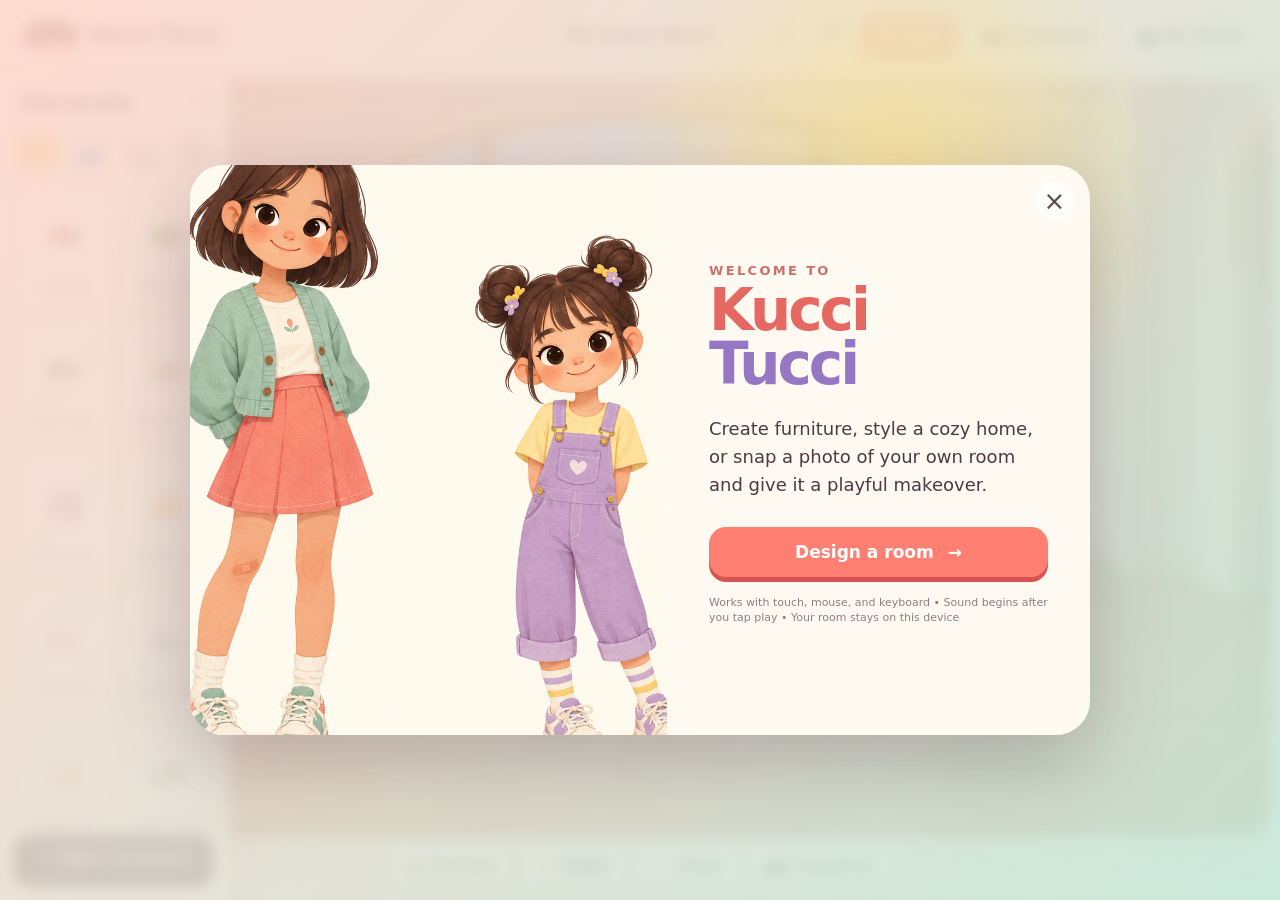
==== commit 43989623: "Add files via upload" ====
--- a/finished-game/index.html
+++ b/finished-game/index.html
@@ -77,7 +77,7 @@
         <p class="eyebrow">WELCOME TO</p>
         <h1 id="welcomeTitle">Kucci <span>Tucci</span></h1>
         <p>Create furniture, style a cozy home, or snap a photo of your own room and give it a playful makeover.</p>
-        <button id="playBtn" class="primary-btn">Design a room <span>→</span></button>
+        <button id="playBtn" class="primary-btn" type="button">Design a room <span>→</span></button>
         <p class="tiny">Works with touch, mouse, and keyboard • Sound begins after you tap play • Your room stays on this device</p>
       </div>
     </section>
@@ -131,6 +131,14 @@
   </div>
 
   <div id="toast" class="toast" role="status" aria-live="polite"></div>
+  <script>
+    // Fail-safe entry: the welcome screen always opens the room, even if a later
+    // asset, audio, or browser-compatibility problem prevents app.js from loading.
+    document.getElementById('playBtn').addEventListener('click', function () {
+      document.getElementById('welcome').classList.remove('open');
+      document.getElementById('room').focus();
+    });
+  </script>
   <script src="assets-data.js"></script>
   <script src="app.js"></script>
 </body>
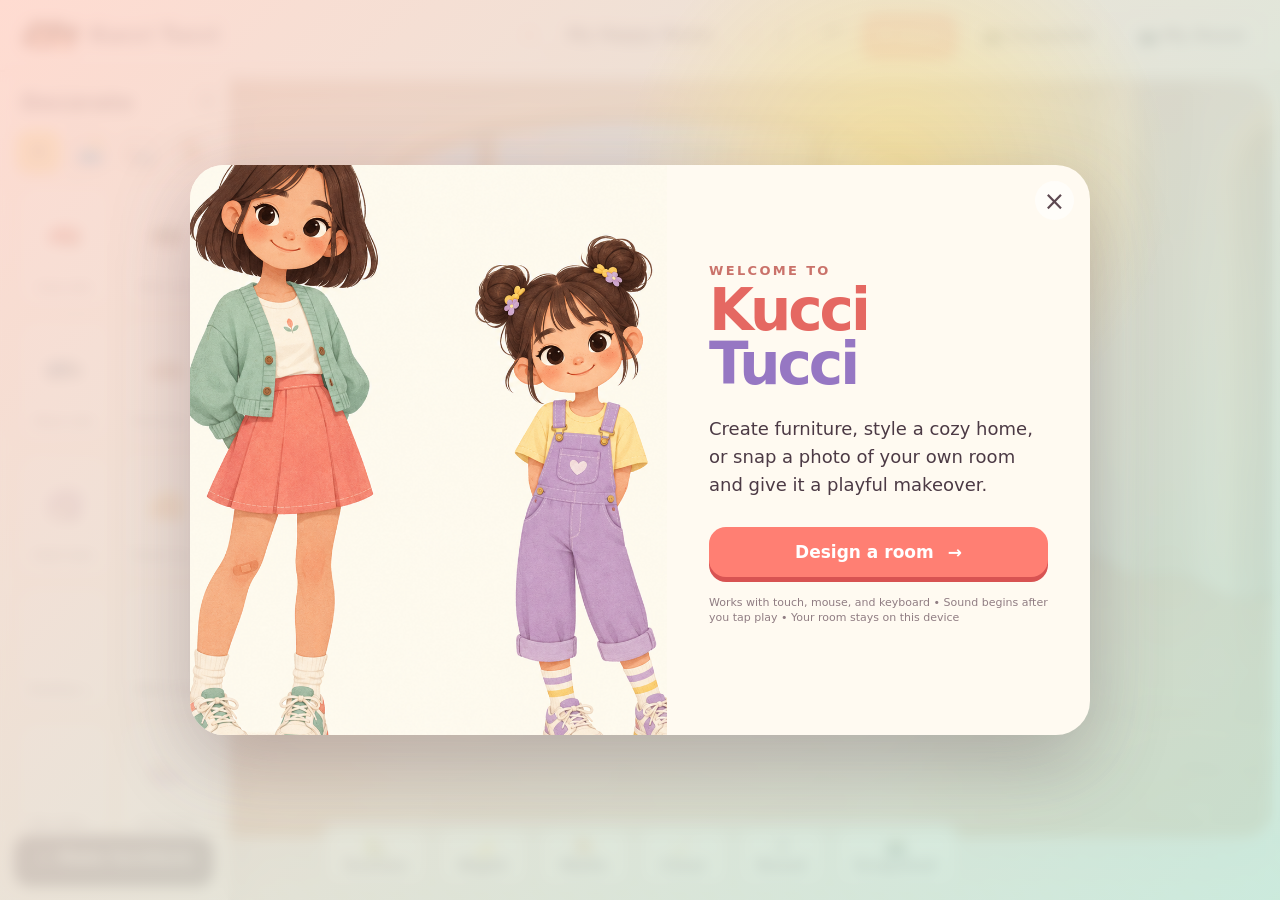
==== commit 124deec6: "Add files via upload" ====
--- a/finished-game/index.html
+++ b/finished-game/index.html
@@ -35,19 +35,17 @@
 
       <section class="room-wrap" aria-label="Your room">
         <div id="room" class="room theme-peach">
-          <div class="room-bg" id="roomBg">
-            <div class="window"><div class="sun"></div><i></i><b></b></div>
-            <div class="shelf"><span></span><span></span><span></span></div>
-            <div class="baseboard"></div>
-            <div class="floor-lines"></div>
-          </div>
+          <div class="room-bg" id="roomBg"></div>
+          <div class="wall-finish" id="wallFinish" aria-hidden="true"><i class="wall-left"></i><i class="wall-right"></i><i class="wall-top"></i><i class="wall-bottom"></i></div>
           <div id="placedItems" class="placed-items"></div>
           <div class="drop-hint" id="dropHint">Tap to add • press and drag to move</div>
         </div>
         <div class="room-controls">
           <button id="sceneBtn">🏡 <span>Scenes</span></button>
           <button id="timeBtn">🌙 <span>Night</span></button>
+          <button id="wallBtn">🎨 <span>Walls</span></button>
           <button id="clearBtn">🧹 <span>Clear</span></button>
+          <button id="resetBtn">↺ <span>Reset</span></button>
           <button id="snapshotBtn">📸 <span>Snapshot</span></button>
         </div>
       </section>
@@ -60,9 +58,12 @@
     <button data-action="front" aria-label="Bring forward" title="Bring forward">↑</button>
     <button data-action="rotate-left" aria-label="Rotate counter-clockwise" title="Rotate counter-clockwise">↺</button>
     <button data-action="rotate" aria-label="Rotate clockwise" title="Rotate clockwise">↻</button>
+    <button data-action="smaller" aria-label="Make smaller" title="Make object smaller">−</button>
+    <button data-action="larger" aria-label="Make larger" title="Make object larger">＋</button>
     <button data-action="face-west" aria-label="Face west" title="Turn object to face west">◀</button>
     <button data-action="face-forward" aria-label="Face forward" title="Turn object to face forward">◆</button>
     <button data-action="face-east" aria-label="Face east" title="Turn object to face east">▶</button>
+    <button data-action="customize" aria-label="Customize" title="Customize colors or character">🎨</button>
     <button data-action="duplicate" aria-label="Duplicate" title="Copy object">⧉</button>
     <button data-action="delete" class="danger" aria-label="Delete" title="Delete object">✕</button>
   </div>
@@ -130,6 +131,45 @@
     </section>
   </div>
 
+  <div id="wallModal" class="modal-backdrop" role="dialog" aria-modal="true" aria-labelledby="wallTitle">
+    <section class="style-card">
+      <button class="close-modal" data-close="wallModal" aria-label="Close">×</button>
+      <p class="eyebrow">ROOM STUDIO</p>
+      <h2 id="wallTitle">Style the walls</h2>
+      <fieldset><legend>Wall color</legend><div id="wallColors" class="swatches roomy-swatches"></div></fieldset>
+      <fieldset><legend>Wall pattern</legend><div id="wallPatterns" class="pattern-grid"></div></fieldset>
+    </section>
+  </div>
+
+  <div id="customizeModal" class="modal-backdrop" role="dialog" aria-modal="true" aria-labelledby="customizeTitle">
+    <section class="style-card character-card">
+      <button class="close-modal" data-close="customizeModal" aria-label="Close">×</button>
+      <p class="eyebrow">STYLE STUDIO</p>
+      <h2 id="customizeTitle">Customize this object</h2>
+      <div id="objectStylePanel">
+        <p>Choose an exact color for the selected object.</p>
+        <div id="objectColors" class="swatches roomy-swatches"></div>
+      </div>
+      <div id="characterStylePanel" hidden>
+        <div class="character-form-grid">
+          <label>Eyes<select id="charEyes"><option value="round">Round</option><option value="sparkle">Sparkle</option><option value="smile">Smiling</option></select></label>
+          <label>Eyebrows<select id="charBrows"><option value="soft">Soft</option><option value="arched">Arched</option><option value="straight">Straight</option></select></label>
+          <label>Nose<select id="charNose"><option value="dot">Button</option><option value="soft">Soft</option><option value="tiny">Tiny</option></select></label>
+          <label>Ears<select id="charEars"><option value="round">Round</option><option value="small">Small</option><option value="heart">Heart</option></select></label>
+          <label>Mouth<select id="charMouth"><option value="smile">Smile</option><option value="open">Happy open</option><option value="tiny">Tiny smile</option></select></label>
+          <label>Hair style<select id="charHair"><option value="original">Original</option><option value="bob">Bob</option><option value="long">Long</option><option value="buns">Buns</option><option value="ponytail">Ponytail</option></select></label>
+          <label>Eye color<input id="charEyeColor" type="color" value="#4a2d2a"></label>
+          <label>Eyebrow color<input id="charBrowColor" type="color" value="#5b352c"></label>
+          <label>Hair color<input id="charHairColor" type="color" value="#5b352c"></label>
+          <label>Season<select id="charSeason"><option value="spring">Spring</option><option value="summer">Summer</option><option value="fall">Fall</option><option value="winter">Winter</option></select></label>
+          <label>Outfit<select id="charOutfit"><option value="play">Play outfit</option><option value="dress">Dressy outfit</option><option value="cozy">Cozy outfit</option></select></label>
+          <label>Shoes<select id="charShoes"><option value="sneakers">Sneakers</option><option value="sandals">Sandals</option><option value="boots">Boots</option></select></label>
+        </div>
+      </div>
+      <button id="applyCustomizeBtn" class="primary-btn">Apply changes</button>
+    </section>
+  </div>
+
   <div id="toast" class="toast" role="status" aria-live="polite"></div>
   <script>
     // Fail-safe entry: the welcome screen always opens the room, even if a later
--- a/finished-game/styles.css
+++ b/finished-game/styles.css
@@ -86,3 +86,21 @@
   .room-controls button{min-width:76px;padding:6px 5px;font-size:10px}
   #exportBtn{font-size:10px;padding-left:5px;padding-right:5px}
 }
+
+/* Version 7: calibrated directions, exact tinting, wall studio, and character styling */
+.wall-finish{position:absolute;inset:0;z-index:1;pointer-events:none;--wall-color:#fff1e6;--wall-pattern:none;opacity:.46;mix-blend-mode:multiply}.wall-finish[hidden]{display:none}.wall-finish i{position:absolute;display:block;background-color:var(--wall-color);background-image:var(--wall-pattern);background-repeat:repeat;background-size:170px 170px}.wall-left{left:0;top:0;width:28.5%;height:66%;clip-path:polygon(0 0,100% 0,100% 86%,76% 86%,0 100%)}.wall-right{right:0;top:0;width:28.5%;height:66%;clip-path:polygon(0 0,100% 0,100% 100%,24% 86%,0 86%)}.wall-top{left:28.5%;top:0;width:43%;height:10.5%}.wall-bottom{left:28.5%;top:52.5%;width:43%;height:13.5%}.placed-items,.drop-hint{z-index:2}
+.art-tint{display:none;position:absolute;inset:0;background:var(--tint-color);-webkit-mask:var(--mask-image) center/contain no-repeat;mask:var(--mask-image) center/contain no-repeat;mix-blend-mode:color;opacity:.62;pointer-events:none}.furniture.art.tinted .art-tint{display:block}.catalog-thumb .art-tint{inset:6%}
+.placed.facing-east.profile-sofa .furniture.art img,.placed.facing-east.profile-chair .furniture.art img{transform:skewY(3deg) scaleX(.86);transform-origin:center bottom}.placed.facing-west.profile-sofa .furniture.art img,.placed.facing-west.profile-chair .furniture.art img{transform:skewY(-3deg) scaleX(.86);transform-origin:center bottom}.placed.facing-east.profile-table .furniture.art img{transform:skewY(2deg) scaleX(.94);transform-origin:center bottom}.placed.facing-west.profile-table .furniture.art img{transform:skewY(-2deg) scaleX(.94);transform-origin:center bottom}
+.placed.facing-east.profile-sofa .art-tint,.placed.facing-east.profile-chair .art-tint{transform:skewY(3deg) scaleX(.86);transform-origin:center bottom}.placed.facing-west.profile-sofa .art-tint,.placed.facing-west.profile-chair .art-tint{transform:skewY(-3deg) scaleX(.86);transform-origin:center bottom}.placed.facing-east.profile-table .art-tint{transform:skewY(2deg) scaleX(.94);transform-origin:center bottom}.placed.facing-west.profile-table .art-tint{transform:skewY(-2deg) scaleX(.94);transform-origin:center bottom}
+.placed.type-chair-wing{width:128px;height:158px}.placed.type-chair-wood{width:108px;height:145px}.placed.type-chair-swivel{width:120px;height:150px}.placed.type-rug-small{width:145px;height:90px}.placed.type-rug-medium{width:235px;height:125px}.placed.type-rug-large{width:350px;height:170px}.placed.type-curtain-sheer,.placed.type-curtain-scallop{width:360px;height:260px}.placed.type-blind-roman{width:230px;height:220px}
+.style-card{width:min(720px,94vw);max-height:92vh;overflow:auto;background:#fffaf2;border-radius:30px;padding:30px;box-shadow:var(--shadow);position:relative}.style-card h2{font-size:31px;margin:4px 0 20px}.roomy-swatches{display:flex;flex-wrap:wrap;gap:12px}.pattern-grid{display:grid;grid-template-columns:repeat(4,minmax(92px,1fr));gap:10px}.pattern-option{border:3px solid #e4d5ca;border-radius:16px;background:#fff;padding:7px;display:grid;gap:5px;place-items:center;font-size:12px}.pattern-option.active{border-color:var(--coral);background:#fff0ed}.pattern-option img,.plain-pattern{width:100%;height:72px;border-radius:10px;object-fit:cover;background:#fff1e6}.plain-pattern{display:grid;place-items:center;color:#947c76}.character-form-grid{display:grid;grid-template-columns:repeat(3,1fr);gap:12px;margin-bottom:22px}.character-form-grid label{display:grid;gap:5px;font-size:12px;font-weight:900}.character-form-grid select,.character-form-grid input{width:100%;min-height:40px;border:2px solid #dfd1c7;border-radius:11px;background:#fff;padding:7px}.character-card>.primary-btn{width:100%}
+.character-look{position:absolute;inset:0;pointer-events:none;z-index:3;--season-color:#8ecfb4;--shoe-color:#8ecfb4}.character-look i,.character-look b{position:absolute;display:block}.character-look.season-spring{--season-color:#87c9b4;--shoe-color:#ef9ba0}.character-look.season-summer{--season-color:#f2c75d;--shoe-color:#78a9d0}.character-look.season-fall{--season-color:#d78657;--shoe-color:#865c47}.character-look.season-winter{--season-color:#83b9dc;--shoe-color:#b89bdd}.hair-tint,.outfit-tint,.shoe-tint{inset:0;-webkit-mask:var(--character-mask) center/contain no-repeat;mask:var(--character-mask) center/contain no-repeat;mix-blend-mode:color}.hair-tint{background:var(--hair);clip-path:polygon(0 0,100% 0,100% 29%,0 29%);opacity:.76}.outfit-tint{background:var(--season-color);clip-path:polygon(0 24%,100% 24%,100% 78%,0 78%);opacity:.52}.shoe-tint{background:var(--shoe-color);clip-path:polygon(0 80%,100% 80%,100% 100%,0 100%);opacity:.58}
+.character-art{--eye-y:13%;--left-eye:40%;--right-eye:59%;--brow-y:10.6%;--nose-x:51%;--nose-y:16.4%;--mouth-y:19%;--ear-y:13.5%}.character-art.tucci{--eye-y:15%;--left-eye:40%;--right-eye:59%;--brow-y:12.7%;--nose-y:18.1%;--mouth-y:20.8%;--ear-y:15.5%}.character-look .eye{top:var(--eye-y);width:8%;height:4.2%;border-radius:50%;background:var(--eye);box-shadow:inset 0 0 0 1px #fff}.character-look .eye.left{left:var(--left-eye)}.character-look .eye.right{left:var(--right-eye)}.character-look.eyes-sparkle .eye{clip-path:polygon(50% 0,61% 35%,100% 50%,62% 62%,50% 100%,38% 63%,0 50%,38% 36%);background:#fff;box-shadow:0 0 0 2px var(--eye)}.character-look.eyes-smile .eye{height:2.8%;background:transparent;border-top:3px solid var(--eye);border-radius:50%}
+.character-look .brow{top:var(--brow-y);width:10%;height:2%;border-top:2px solid var(--brow);border-radius:50%}.character-look .brow.left{left:38%}.character-look .brow.right{left:58%}.character-look.brows-straight .brow{border-radius:0}.character-look.brows-arched .brow{border-top-width:3px;transform:rotate(-7deg)}.character-look.brows-arched .brow.right{transform:rotate(7deg)}
+.character-look .nose{left:var(--nose-x);top:var(--nose-y);width:3%;height:2%;border-radius:50%;background:#d98674}.character-look.nose-soft .nose{background:transparent;border-bottom:2px solid #d98674;width:5%}.character-look.nose-tiny .nose{width:2%;height:1.2%}.character-look .mouth{left:46%;top:var(--mouth-y);width:12%;height:3%;border-bottom:2px solid #b95659;border-radius:50%}.character-look.mouth-open .mouth{height:4.5%;background:#9d414b;border:2px solid #fff;border-radius:50%}.character-look.mouth-tiny .mouth{left:49%;width:6%}.character-look .ear{top:var(--ear-y);width:7%;height:5%;background:#f2aa86;border-radius:50%}.character-look .ear.left{left:23%}.character-look .ear.right{right:22%}.character-look.ears-small .ear{transform:scale(.72)}.character-look.ears-heart .ear{border-radius:50% 50% 45% 5%;transform:rotate(45deg) scale(.75)}
+.hair-extra{background:var(--hair);opacity:.94}.hair-original .hair-extra{display:none}.hair-bob .hair-extra{left:20%;top:4%;width:65%;height:25%;border-radius:48% 48% 40% 40%;z-index:-1}.hair-long .hair-extra{left:17%;top:4%;width:70%;height:45%;border-radius:45% 45% 30% 30%;z-index:-1}.hair-buns .hair-extra{left:18%;top:2%;width:20%;height:10%;border-radius:50%;box-shadow:48px 0 0 var(--hair);z-index:-1}.hair-ponytail .hair-extra{right:12%;top:6%;width:23%;height:19%;border-radius:50%;z-index:-1}.season-mark{left:46%;top:43%;font-size:12px}.season-spring .season-mark:after{content:'✿';color:#fff}.season-summer .season-mark:after{content:'☀';color:#fff}.season-fall .season-mark:after{content:'◆';color:#ffe3a1}.season-winter .season-mark:after{content:'❄';color:#fff}.outfit-dress .outfit-tint{opacity:.72}.outfit-cozy .outfit-tint{opacity:.64;filter:saturate(.75)}.shoes-sandals .shoe-tint{opacity:.35}.shoes-boots .shoe-tint{clip-path:polygon(0 74%,100% 74%,100% 100%,0 100%);opacity:.72}
+@media(max-width:800px){.placed.type-chair-wing{width:96px;height:119px}.placed.type-chair-wood{width:81px;height:109px}.placed.type-chair-swivel{width:90px;height:113px}.placed.type-rug-small{width:109px;height:68px}.placed.type-rug-medium{width:176px;height:94px}.placed.type-rug-large{width:263px;height:128px}.placed.type-curtain-sheer,.placed.type-curtain-scallop{width:270px;height:195px}.placed.type-blind-roman{width:173px;height:165px}.character-form-grid{grid-template-columns:repeat(2,1fr)}}
+@media(max-width:520px){.style-card{padding:20px}.pattern-grid{grid-template-columns:repeat(2,1fr)}.character-form-grid{grid-template-columns:1fr}.room-controls button{min-width:72px}}
+
+/* The version-1 line-art room is retired. Keep these legacy class names inert even if stale markup is restored by a browser cache. */
+.room-bg .window,.room-bg .sun,.room-bg .shelf,.room-bg .baseboard,.room-bg .floor-lines{display:none!important}
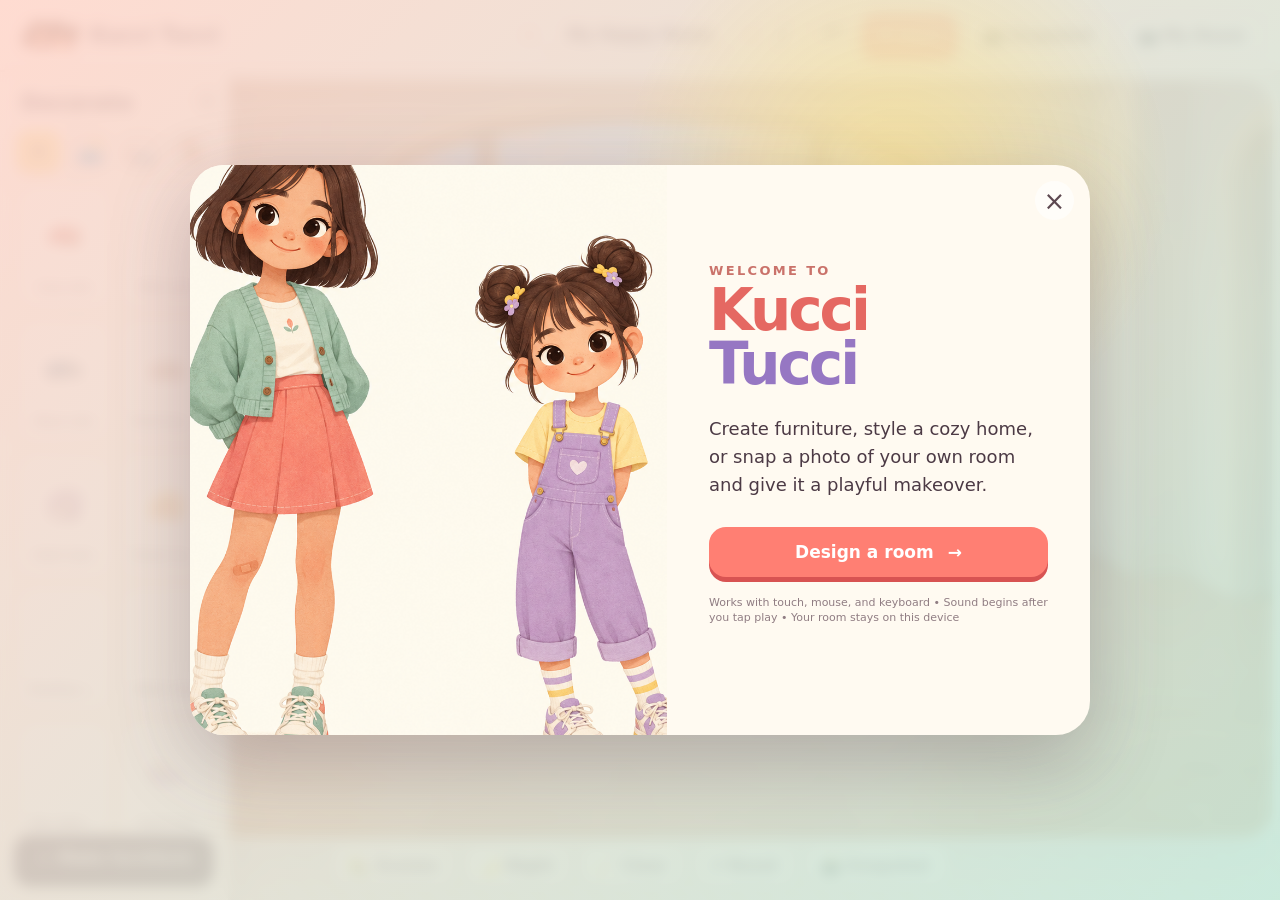
==== commit 8b4f231a: "Add files via upload" ====
--- a/finished-game/index.html
+++ b/finished-game/index.html
@@ -4,7 +4,7 @@
   <meta charset="UTF-8">
   <meta name="viewport" content="width=device-width, initial-scale=1, viewport-fit=cover, user-scalable=no">
   <meta name="theme-color" content="#ff7f73">
-  <title>Kucci Tucci — Room Creator</title>
+  <title>Kucci Tucci Room Designer</title>
   <link rel="manifest" href="manifest.webmanifest">
   <link rel="icon" href="assets/icon.svg">
   <link rel="stylesheet" href="styles.css">
@@ -36,14 +36,12 @@
       <section class="room-wrap" aria-label="Your room">
         <div id="room" class="room theme-peach">
           <div class="room-bg" id="roomBg"></div>
-          <div class="wall-finish" id="wallFinish" aria-hidden="true"><i class="wall-left"></i><i class="wall-right"></i><i class="wall-top"></i><i class="wall-bottom"></i></div>
           <div id="placedItems" class="placed-items"></div>
           <div class="drop-hint" id="dropHint">Tap to add • press and drag to move</div>
         </div>
         <div class="room-controls">
           <button id="sceneBtn">🏡 <span>Scenes</span></button>
           <button id="timeBtn">🌙 <span>Night</span></button>
-          <button id="wallBtn">🎨 <span>Walls</span></button>
           <button id="clearBtn">🧹 <span>Clear</span></button>
           <button id="resetBtn">↺ <span>Reset</span></button>
           <button id="snapshotBtn">📸 <span>Snapshot</span></button>
@@ -54,18 +52,22 @@
 
   <div id="selectionBar" class="selection-bar" hidden>
     <span id="selectedName" title="Drag this handle to move the controls">Item</span>
-    <button data-action="back" aria-label="Send backward" title="Send backward">↓</button>
-    <button data-action="front" aria-label="Bring forward" title="Bring forward">↑</button>
-    <button data-action="rotate-left" aria-label="Rotate counter-clockwise" title="Rotate counter-clockwise">↺</button>
-    <button data-action="rotate" aria-label="Rotate clockwise" title="Rotate clockwise">↻</button>
-    <button data-action="smaller" aria-label="Make smaller" title="Make object smaller">−</button>
-    <button data-action="larger" aria-label="Make larger" title="Make object larger">＋</button>
-    <button data-action="face-west" aria-label="Face west" title="Turn object to face west">◀</button>
-    <button data-action="face-forward" aria-label="Face forward" title="Turn object to face forward">◆</button>
-    <button data-action="face-east" aria-label="Face east" title="Turn object to face east">▶</button>
-    <button data-action="customize" aria-label="Customize" title="Customize colors or character">🎨</button>
-    <button data-action="duplicate" aria-label="Duplicate" title="Copy object">⧉</button>
-    <button data-action="delete" class="danger" aria-label="Delete" title="Delete object">✕</button>
+    <div class="selection-actions">
+      <div class="control-row">
+        <button data-action="back" aria-label="Send backward" title="Send backward">↓</button>
+        <button data-action="front" aria-label="Bring forward" title="Bring forward">↑</button>
+        <button data-action="rotate-left" aria-label="Rotate counter-clockwise" title="Rotate counter-clockwise">↺</button>
+        <button data-action="rotate" aria-label="Rotate clockwise" title="Rotate clockwise">↻</button>
+      </div>
+      <div class="control-row">
+        <button data-action="face-west" aria-label="Face west" title="Turn object to face west">◀</button>
+        <button data-action="face-forward" aria-label="Face forward" title="Turn object to face forward">◆</button>
+        <button data-action="face-east" aria-label="Face east" title="Turn object to face east">▶</button>
+        <button data-action="customize" aria-label="Customize colors" title="Customize colors">🎨</button>
+        <button data-action="duplicate" aria-label="Duplicate" title="Copy object">⧉</button>
+        <button data-action="delete" class="danger" aria-label="Delete" title="Delete object">✕</button>
+      </div>
+    </div>
   </div>
 
   <div id="welcome" class="modal-backdrop welcome open" role="dialog" aria-modal="true" aria-labelledby="welcomeTitle">
@@ -131,40 +133,14 @@
     </section>
   </div>
 
-  <div id="wallModal" class="modal-backdrop" role="dialog" aria-modal="true" aria-labelledby="wallTitle">
-    <section class="style-card">
-      <button class="close-modal" data-close="wallModal" aria-label="Close">×</button>
-      <p class="eyebrow">ROOM STUDIO</p>
-      <h2 id="wallTitle">Style the walls</h2>
-      <fieldset><legend>Wall color</legend><div id="wallColors" class="swatches roomy-swatches"></div></fieldset>
-      <fieldset><legend>Wall pattern</legend><div id="wallPatterns" class="pattern-grid"></div></fieldset>
-    </section>
-  </div>
-
   <div id="customizeModal" class="modal-backdrop" role="dialog" aria-modal="true" aria-labelledby="customizeTitle">
     <section class="style-card character-card">
       <button class="close-modal" data-close="customizeModal" aria-label="Close">×</button>
-      <p class="eyebrow">STYLE STUDIO</p>
-      <h2 id="customizeTitle">Customize this object</h2>
+      <p class="eyebrow">FURNITURE COLORS</p>
+      <h2 id="customizeTitle">Recolor furniture</h2>
       <div id="objectStylePanel">
-        <p>Choose an exact color for the selected object.</p>
+        <p>Choose a soft color. It blends with the original shading and texture.</p>
         <div id="objectColors" class="swatches roomy-swatches"></div>
-      </div>
-      <div id="characterStylePanel" hidden>
-        <div class="character-form-grid">
-          <label>Eyes<select id="charEyes"><option value="round">Round</option><option value="sparkle">Sparkle</option><option value="smile">Smiling</option></select></label>
-          <label>Eyebrows<select id="charBrows"><option value="soft">Soft</option><option value="arched">Arched</option><option value="straight">Straight</option></select></label>
-          <label>Nose<select id="charNose"><option value="dot">Button</option><option value="soft">Soft</option><option value="tiny">Tiny</option></select></label>
-          <label>Ears<select id="charEars"><option value="round">Round</option><option value="small">Small</option><option value="heart">Heart</option></select></label>
-          <label>Mouth<select id="charMouth"><option value="smile">Smile</option><option value="open">Happy open</option><option value="tiny">Tiny smile</option></select></label>
-          <label>Hair style<select id="charHair"><option value="original">Original</option><option value="bob">Bob</option><option value="long">Long</option><option value="buns">Buns</option><option value="ponytail">Ponytail</option></select></label>
-          <label>Eye color<input id="charEyeColor" type="color" value="#4a2d2a"></label>
-          <label>Eyebrow color<input id="charBrowColor" type="color" value="#5b352c"></label>
-          <label>Hair color<input id="charHairColor" type="color" value="#5b352c"></label>
-          <label>Season<select id="charSeason"><option value="spring">Spring</option><option value="summer">Summer</option><option value="fall">Fall</option><option value="winter">Winter</option></select></label>
-          <label>Outfit<select id="charOutfit"><option value="play">Play outfit</option><option value="dress">Dressy outfit</option><option value="cozy">Cozy outfit</option></select></label>
-          <label>Shoes<select id="charShoes"><option value="sneakers">Sneakers</option><option value="sandals">Sandals</option><option value="boots">Boots</option></select></label>
-        </div>
       </div>
       <button id="applyCustomizeBtn" class="primary-btn">Apply changes</button>
     </section>
--- a/finished-game/styles.css
+++ b/finished-game/styles.css
@@ -87,20 +87,60 @@
   #exportBtn{font-size:10px;padding-left:5px;padding-right:5px}
 }
 
-/* Version 7: calibrated directions, exact tinting, wall studio, and character styling */
-.wall-finish{position:absolute;inset:0;z-index:1;pointer-events:none;--wall-color:#fff1e6;--wall-pattern:none;opacity:.46;mix-blend-mode:multiply}.wall-finish[hidden]{display:none}.wall-finish i{position:absolute;display:block;background-color:var(--wall-color);background-image:var(--wall-pattern);background-repeat:repeat;background-size:170px 170px}.wall-left{left:0;top:0;width:28.5%;height:66%;clip-path:polygon(0 0,100% 0,100% 86%,76% 86%,0 100%)}.wall-right{right:0;top:0;width:28.5%;height:66%;clip-path:polygon(0 0,100% 0,100% 100%,24% 86%,0 86%)}.wall-top{left:28.5%;top:0;width:43%;height:10.5%}.wall-bottom{left:28.5%;top:52.5%;width:43%;height:13.5%}.placed-items,.drop-hint{z-index:2}
-.art-tint{display:none;position:absolute;inset:0;background:var(--tint-color);-webkit-mask:var(--mask-image) center/contain no-repeat;mask:var(--mask-image) center/contain no-repeat;mix-blend-mode:color;opacity:.62;pointer-events:none}.furniture.art.tinted .art-tint{display:block}.catalog-thumb .art-tint{inset:6%}
-.placed.facing-east.profile-sofa .furniture.art img,.placed.facing-east.profile-chair .furniture.art img{transform:skewY(3deg) scaleX(.86);transform-origin:center bottom}.placed.facing-west.profile-sofa .furniture.art img,.placed.facing-west.profile-chair .furniture.art img{transform:skewY(-3deg) scaleX(.86);transform-origin:center bottom}.placed.facing-east.profile-table .furniture.art img{transform:skewY(2deg) scaleX(.94);transform-origin:center bottom}.placed.facing-west.profile-table .furniture.art img{transform:skewY(-2deg) scaleX(.94);transform-origin:center bottom}
-.placed.facing-east.profile-sofa .art-tint,.placed.facing-east.profile-chair .art-tint{transform:skewY(3deg) scaleX(.86);transform-origin:center bottom}.placed.facing-west.profile-sofa .art-tint,.placed.facing-west.profile-chair .art-tint{transform:skewY(-3deg) scaleX(.86);transform-origin:center bottom}.placed.facing-east.profile-table .art-tint{transform:skewY(2deg) scaleX(.94);transform-origin:center bottom}.placed.facing-west.profile-table .art-tint{transform:skewY(-2deg) scaleX(.94);transform-origin:center bottom}
+/* Calibrated directions and furniture styling. */
+.placed-items,.drop-hint{z-index:2}
 .placed.type-chair-wing{width:128px;height:158px}.placed.type-chair-wood{width:108px;height:145px}.placed.type-chair-swivel{width:120px;height:150px}.placed.type-rug-small{width:145px;height:90px}.placed.type-rug-medium{width:235px;height:125px}.placed.type-rug-large{width:350px;height:170px}.placed.type-curtain-sheer,.placed.type-curtain-scallop{width:360px;height:260px}.placed.type-blind-roman{width:230px;height:220px}
-.style-card{width:min(720px,94vw);max-height:92vh;overflow:auto;background:#fffaf2;border-radius:30px;padding:30px;box-shadow:var(--shadow);position:relative}.style-card h2{font-size:31px;margin:4px 0 20px}.roomy-swatches{display:flex;flex-wrap:wrap;gap:12px}.pattern-grid{display:grid;grid-template-columns:repeat(4,minmax(92px,1fr));gap:10px}.pattern-option{border:3px solid #e4d5ca;border-radius:16px;background:#fff;padding:7px;display:grid;gap:5px;place-items:center;font-size:12px}.pattern-option.active{border-color:var(--coral);background:#fff0ed}.pattern-option img,.plain-pattern{width:100%;height:72px;border-radius:10px;object-fit:cover;background:#fff1e6}.plain-pattern{display:grid;place-items:center;color:#947c76}.character-form-grid{display:grid;grid-template-columns:repeat(3,1fr);gap:12px;margin-bottom:22px}.character-form-grid label{display:grid;gap:5px;font-size:12px;font-weight:900}.character-form-grid select,.character-form-grid input{width:100%;min-height:40px;border:2px solid #dfd1c7;border-radius:11px;background:#fff;padding:7px}.character-card>.primary-btn{width:100%}
-.character-look{position:absolute;inset:0;pointer-events:none;z-index:3;--season-color:#8ecfb4;--shoe-color:#8ecfb4}.character-look i,.character-look b{position:absolute;display:block}.character-look.season-spring{--season-color:#87c9b4;--shoe-color:#ef9ba0}.character-look.season-summer{--season-color:#f2c75d;--shoe-color:#78a9d0}.character-look.season-fall{--season-color:#d78657;--shoe-color:#865c47}.character-look.season-winter{--season-color:#83b9dc;--shoe-color:#b89bdd}.hair-tint,.outfit-tint,.shoe-tint{inset:0;-webkit-mask:var(--character-mask) center/contain no-repeat;mask:var(--character-mask) center/contain no-repeat;mix-blend-mode:color}.hair-tint{background:var(--hair);clip-path:polygon(0 0,100% 0,100% 29%,0 29%);opacity:.76}.outfit-tint{background:var(--season-color);clip-path:polygon(0 24%,100% 24%,100% 78%,0 78%);opacity:.52}.shoe-tint{background:var(--shoe-color);clip-path:polygon(0 80%,100% 80%,100% 100%,0 100%);opacity:.58}
-.character-art{--eye-y:13%;--left-eye:40%;--right-eye:59%;--brow-y:10.6%;--nose-x:51%;--nose-y:16.4%;--mouth-y:19%;--ear-y:13.5%}.character-art.tucci{--eye-y:15%;--left-eye:40%;--right-eye:59%;--brow-y:12.7%;--nose-y:18.1%;--mouth-y:20.8%;--ear-y:15.5%}.character-look .eye{top:var(--eye-y);width:8%;height:4.2%;border-radius:50%;background:var(--eye);box-shadow:inset 0 0 0 1px #fff}.character-look .eye.left{left:var(--left-eye)}.character-look .eye.right{left:var(--right-eye)}.character-look.eyes-sparkle .eye{clip-path:polygon(50% 0,61% 35%,100% 50%,62% 62%,50% 100%,38% 63%,0 50%,38% 36%);background:#fff;box-shadow:0 0 0 2px var(--eye)}.character-look.eyes-smile .eye{height:2.8%;background:transparent;border-top:3px solid var(--eye);border-radius:50%}
-.character-look .brow{top:var(--brow-y);width:10%;height:2%;border-top:2px solid var(--brow);border-radius:50%}.character-look .brow.left{left:38%}.character-look .brow.right{left:58%}.character-look.brows-straight .brow{border-radius:0}.character-look.brows-arched .brow{border-top-width:3px;transform:rotate(-7deg)}.character-look.brows-arched .brow.right{transform:rotate(7deg)}
-.character-look .nose{left:var(--nose-x);top:var(--nose-y);width:3%;height:2%;border-radius:50%;background:#d98674}.character-look.nose-soft .nose{background:transparent;border-bottom:2px solid #d98674;width:5%}.character-look.nose-tiny .nose{width:2%;height:1.2%}.character-look .mouth{left:46%;top:var(--mouth-y);width:12%;height:3%;border-bottom:2px solid #b95659;border-radius:50%}.character-look.mouth-open .mouth{height:4.5%;background:#9d414b;border:2px solid #fff;border-radius:50%}.character-look.mouth-tiny .mouth{left:49%;width:6%}.character-look .ear{top:var(--ear-y);width:7%;height:5%;background:#f2aa86;border-radius:50%}.character-look .ear.left{left:23%}.character-look .ear.right{right:22%}.character-look.ears-small .ear{transform:scale(.72)}.character-look.ears-heart .ear{border-radius:50% 50% 45% 5%;transform:rotate(45deg) scale(.75)}
-.hair-extra{background:var(--hair);opacity:.94}.hair-original .hair-extra{display:none}.hair-bob .hair-extra{left:20%;top:4%;width:65%;height:25%;border-radius:48% 48% 40% 40%;z-index:-1}.hair-long .hair-extra{left:17%;top:4%;width:70%;height:45%;border-radius:45% 45% 30% 30%;z-index:-1}.hair-buns .hair-extra{left:18%;top:2%;width:20%;height:10%;border-radius:50%;box-shadow:48px 0 0 var(--hair);z-index:-1}.hair-ponytail .hair-extra{right:12%;top:6%;width:23%;height:19%;border-radius:50%;z-index:-1}.season-mark{left:46%;top:43%;font-size:12px}.season-spring .season-mark:after{content:'✿';color:#fff}.season-summer .season-mark:after{content:'☀';color:#fff}.season-fall .season-mark:after{content:'◆';color:#ffe3a1}.season-winter .season-mark:after{content:'❄';color:#fff}.outfit-dress .outfit-tint{opacity:.72}.outfit-cozy .outfit-tint{opacity:.64;filter:saturate(.75)}.shoes-sandals .shoe-tint{opacity:.35}.shoes-boots .shoe-tint{clip-path:polygon(0 74%,100% 74%,100% 100%,0 100%);opacity:.72}
-@media(max-width:800px){.placed.type-chair-wing{width:96px;height:119px}.placed.type-chair-wood{width:81px;height:109px}.placed.type-chair-swivel{width:90px;height:113px}.placed.type-rug-small{width:109px;height:68px}.placed.type-rug-medium{width:176px;height:94px}.placed.type-rug-large{width:263px;height:128px}.placed.type-curtain-sheer,.placed.type-curtain-scallop{width:270px;height:195px}.placed.type-blind-roman{width:173px;height:165px}.character-form-grid{grid-template-columns:repeat(2,1fr)}}
-@media(max-width:520px){.style-card{padding:20px}.pattern-grid{grid-template-columns:repeat(2,1fr)}.character-form-grid{grid-template-columns:1fr}.room-controls button{min-width:72px}}
+.style-card{width:min(720px,94vw);max-height:92vh;overflow:auto;background:#fffaf2;border-radius:30px;padding:30px;box-shadow:var(--shadow);position:relative}.style-card h2{font-size:31px;margin:4px 0 20px}.roomy-swatches{display:flex;flex-wrap:wrap;gap:12px}.pattern-grid{display:grid;grid-template-columns:repeat(4,minmax(92px,1fr));gap:10px}.pattern-option{border:3px solid #e4d5ca;border-radius:16px;background:#fff;padding:7px;display:grid;gap:5px;place-items:center;font-size:12px}.pattern-option.active{border-color:var(--coral);background:#fff0ed}.pattern-option img,.plain-pattern{width:100%;height:72px;border-radius:10px;object-fit:cover;background:#fff1e6}.plain-pattern{display:grid;place-items:center;color:#947c76}.character-card>.primary-btn{width:100%}
+@media(max-width:800px){.placed.type-chair-wing{width:96px;height:119px}.placed.type-chair-wood{width:81px;height:109px}.placed.type-chair-swivel{width:90px;height:113px}.placed.type-rug-small{width:109px;height:68px}.placed.type-rug-medium{width:176px;height:94px}.placed.type-rug-large{width:263px;height:128px}.placed.type-curtain-sheer,.placed.type-curtain-scallop{width:270px;height:195px}.placed.type-blind-roman{width:173px;height:165px}}
+@media(max-width:520px){.style-card{padding:20px}.pattern-grid{grid-template-columns:repeat(2,1fr)}.room-controls button{min-width:72px}}
 
 /* The version-1 line-art room is retired. Keep these legacy class names inert even if stale markup is restored by a browser cache. */
 .room-bg .window,.room-bg .sun,.room-bg .shelf,.room-bg .baseboard,.room-bg .floor-lines{display:none!important}
+
+/* Final artwork and dependable, color-only customization */
+button[hidden]{display:none!important}
+.placed.facing-east .furniture.art img,.placed.facing-west .furniture.art img{transform:none!important}
+.mystery-silhouette{position:relative;display:grid;place-items:center;width:76%;height:76%;background:#6b4b7d;-webkit-mask:var(--secret-mask) center/contain no-repeat;mask:var(--secret-mask) center/contain no-repeat;filter:drop-shadow(0 3px 2px #6b4b7d33)}
+.mystery-silhouette b{position:absolute;left:50%;top:50%;transform:translate(-50%,-50%);color:#ead8ff;font-size:34px;line-height:1;text-shadow:0 2px 0 #4f3560;-webkit-mask:none;mask:none}
+.secret-item .catalog-thumb:after{content:'✦';position:absolute;color:#c5a7e8;font-size:14px;transform:translate(31px,-27px)}
+.placed.type-lamp{width:72px;height:140px}
+.placed.type-books-stack{width:53px;height:40px}.placed.type-books-basket{width:59px;height:47px}
+.placed.type-scottie{width:88px;height:112px}.placed.type-emi{width:92px;height:105px}
+@media(max-width:800px){.placed.type-lamp{width:54px;height:106px}.placed.type-books-stack{width:40px;height:30px}.placed.type-books-basket{width:44px;height:35px}.placed.type-scottie{width:66px;height:84px}.placed.type-emi{width:69px;height:79px}.mystery-silhouette b{font-size:26px}}
+
+/* Compact two-row floating controls and final fresh sprite sizing. */
+.selection-bar{display:grid;grid-template-columns:auto minmax(0,1fr);align-items:center;gap:7px;overflow:visible;max-width:min(330px,calc(100vw - 12px));padding:7px 8px}.selection-bar[hidden]{display:none}.selection-bar #selectedName{position:static;align-self:stretch;display:flex;align-items:center;max-width:82px;padding:0 7px;cursor:grab;box-shadow:none}.selection-actions{display:grid;grid-template-rows:repeat(2,34px);gap:5px;min-width:0}.control-row{display:flex;gap:5px;min-width:0}.selection-bar button{width:34px;height:34px;flex:0 0 34px;padding:0}.selection-bar button[hidden]{display:none!important}
+.placed.type-sofa-mint{width:230px;height:160px}.placed.type-bed-sunny{width:245px;height:185px}
+.placed .furniture.art img,.catalog-thumb .furniture.art img{transform:none!important;background:transparent!important}
+@media(max-width:800px){.selection-bar{grid-template-columns:1fr;max-width:min(245px,calc(100vw - 8px));gap:4px;padding:5px}.selection-bar #selectedName{display:flex;max-width:none;height:24px;justify-content:center;font-size:11px}.selection-actions{grid-template-rows:repeat(2,30px)}.control-row{gap:4px;justify-content:center}.selection-bar button{width:30px;height:30px;flex-basis:30px;font-size:13px}.placed.type-sofa-mint{width:175px;height:122px}.placed.type-bed-sunny{width:185px;height:140px}}
+
+/* Genuine directional characters and drag-to-stretch placement. */
+.placed.type-kucci{width:170px;height:374px}.placed.type-scottie{width:62px;height:78px}
+.placed.type-curtain-sheer,.placed.type-curtain-scallop{width:647px;height:377px}.placed.type-blind-roman{width:484px;height:306px}
+.mystery-icon{display:block;width:84%!important;height:84%!important;object-fit:contain!important;filter:drop-shadow(0 3px 2px #6b4b7d33)}
+.placed.illustrated.selected:after{display:block!important;inset:0!important;border:3px dashed #fff!important;outline:none!important;border-radius:14px!important}
+.placed.selected .furniture.art img{outline:0!important}
+.object-resize{position:absolute!important;z-index:30!important;display:grid!important;place-items:center!important;width:24px!important;height:24px!important;min-width:0!important;padding:0!important;border:2px solid #fff!important;border-radius:50%!important;background:#775369!important;color:#fff!important;font-size:12px!important;line-height:1!important;box-shadow:0 2px 7px #3b243855!important;touch-action:none!important;user-select:none!important}
+.resize-n{left:50%;top:0;transform:translate(-50%,-50%);cursor:ns-resize}.resize-s{left:50%;bottom:0;transform:translate(-50%,50%);cursor:ns-resize}.resize-e{right:0;top:50%;transform:translate(50%,-50%);cursor:ew-resize}.resize-w{left:0;top:50%;transform:translate(-50%,-50%);cursor:ew-resize}
+.resize-nw{left:0;top:0;transform:translate(-50%,-50%);cursor:nwse-resize}.resize-se{right:0;bottom:0;transform:translate(50%,50%);cursor:nwse-resize}.resize-ne{right:0;top:0;transform:translate(50%,-50%);cursor:nesw-resize}.resize-sw{left:0;bottom:0;transform:translate(-50%,50%);cursor:nesw-resize}
+.placed.resizing{touch-action:none}.placed.resizing .object-resize{background:#e98983!important}
+@media(max-width:800px){.placed.type-kucci{width:128px;height:281px}.placed.type-scottie{width:46px;height:59px}.placed.type-curtain-sheer,.placed.type-curtain-scallop{width:486px;height:282px}.placed.type-blind-roman{width:363px;height:229px}.object-resize{width:22px!important;height:22px!important;font-size:11px!important}}
+
+/* Version 9: artwork-tight selection and invisible full-edge resize targets. */
+.placed.selected:after,.placed.illustrated.selected:after{display:block!important;box-sizing:border-box!important;left:var(--visual-left,0)!important;top:var(--visual-top,0)!important;right:auto!important;bottom:auto!important;width:var(--visual-width,100%)!important;height:var(--visual-height,100%)!important;border:3px dashed #fff!important;outline:none!important;border-radius:12px!important;pointer-events:none!important}
+.object-resize{opacity:0!important;background:transparent!important;border:0!important;box-shadow:none!important;color:transparent!important;border-radius:0!important;transform:none!important;touch-action:none!important}
+.resize-n,.resize-s{left:var(--visual-left,0)!important;width:var(--visual-width,100%)!important;height:20px!important;cursor:ns-resize!important}
+.resize-n{top:calc(var(--visual-top,0px) - 10px)!important}.resize-s{top:calc(var(--visual-top,0px) + var(--visual-height,100%) - 10px)!important;bottom:auto!important}
+.resize-e,.resize-w{top:var(--visual-top,0)!important;width:20px!important;height:var(--visual-height,100%)!important;cursor:ew-resize!important}
+.resize-w{left:calc(var(--visual-left,0px) - 10px)!important}.resize-e{left:calc(var(--visual-left,0px) + var(--visual-width,100%) - 10px)!important;right:auto!important}
+.resize-nw,.resize-ne,.resize-sw,.resize-se{width:28px!important;height:28px!important}
+.resize-nw{left:calc(var(--visual-left,0px) - 14px)!important;top:calc(var(--visual-top,0px) - 14px)!important;cursor:nwse-resize!important}.resize-ne{left:calc(var(--visual-left,0px) + var(--visual-width,100%) - 14px)!important;top:calc(var(--visual-top,0px) - 14px)!important;right:auto!important;cursor:nesw-resize!important}.resize-sw{left:calc(var(--visual-left,0px) - 14px)!important;top:calc(var(--visual-top,0px) + var(--visual-height,100%) - 14px)!important;bottom:auto!important;cursor:nesw-resize!important}.resize-se{left:calc(var(--visual-left,0px) + var(--visual-width,100%) - 14px)!important;top:calc(var(--visual-top,0px) + var(--visual-height,100%) - 14px)!important;right:auto!important;bottom:auto!important;cursor:nwse-resize!important}
+.placed.resizing .object-resize{background:transparent!important}
+.selection-bar{grid-template-columns:1fr!important;grid-template-rows:auto auto!important;max-width:min(350px,calc(100vw - 12px))!important}
+.selection-bar #selectedName{position:static!important;display:block!important;width:100%!important;max-width:none!important;height:auto!important;min-height:24px!important;padding:3px 8px!important;white-space:normal!important;overflow:visible!important;text-overflow:clip!important;overflow-wrap:anywhere!important;line-height:1.15!important;text-align:center!important;cursor:grab!important}
+.selection-actions{width:100%}.control-row{justify-content:center}
+@media(max-width:800px){.selection-bar{max-width:min(270px,calc(100vw - 8px))!important}.selection-bar #selectedName{font-size:11px!important;min-height:20px!important}.object-resize{min-width:0!important}}
+
+/* Version 10: white-only padded selection and larger Easter-egg previews. */
+.placed.selected:after,.placed.illustrated.selected:after{border:3px dashed #fff!important;outline:none!important;filter:none!important;box-shadow:none!important}
+.mystery-icon{display:block!important;width:auto!important;height:auto!important;max-width:88%!important;max-height:88%!important;object-fit:contain!important}
